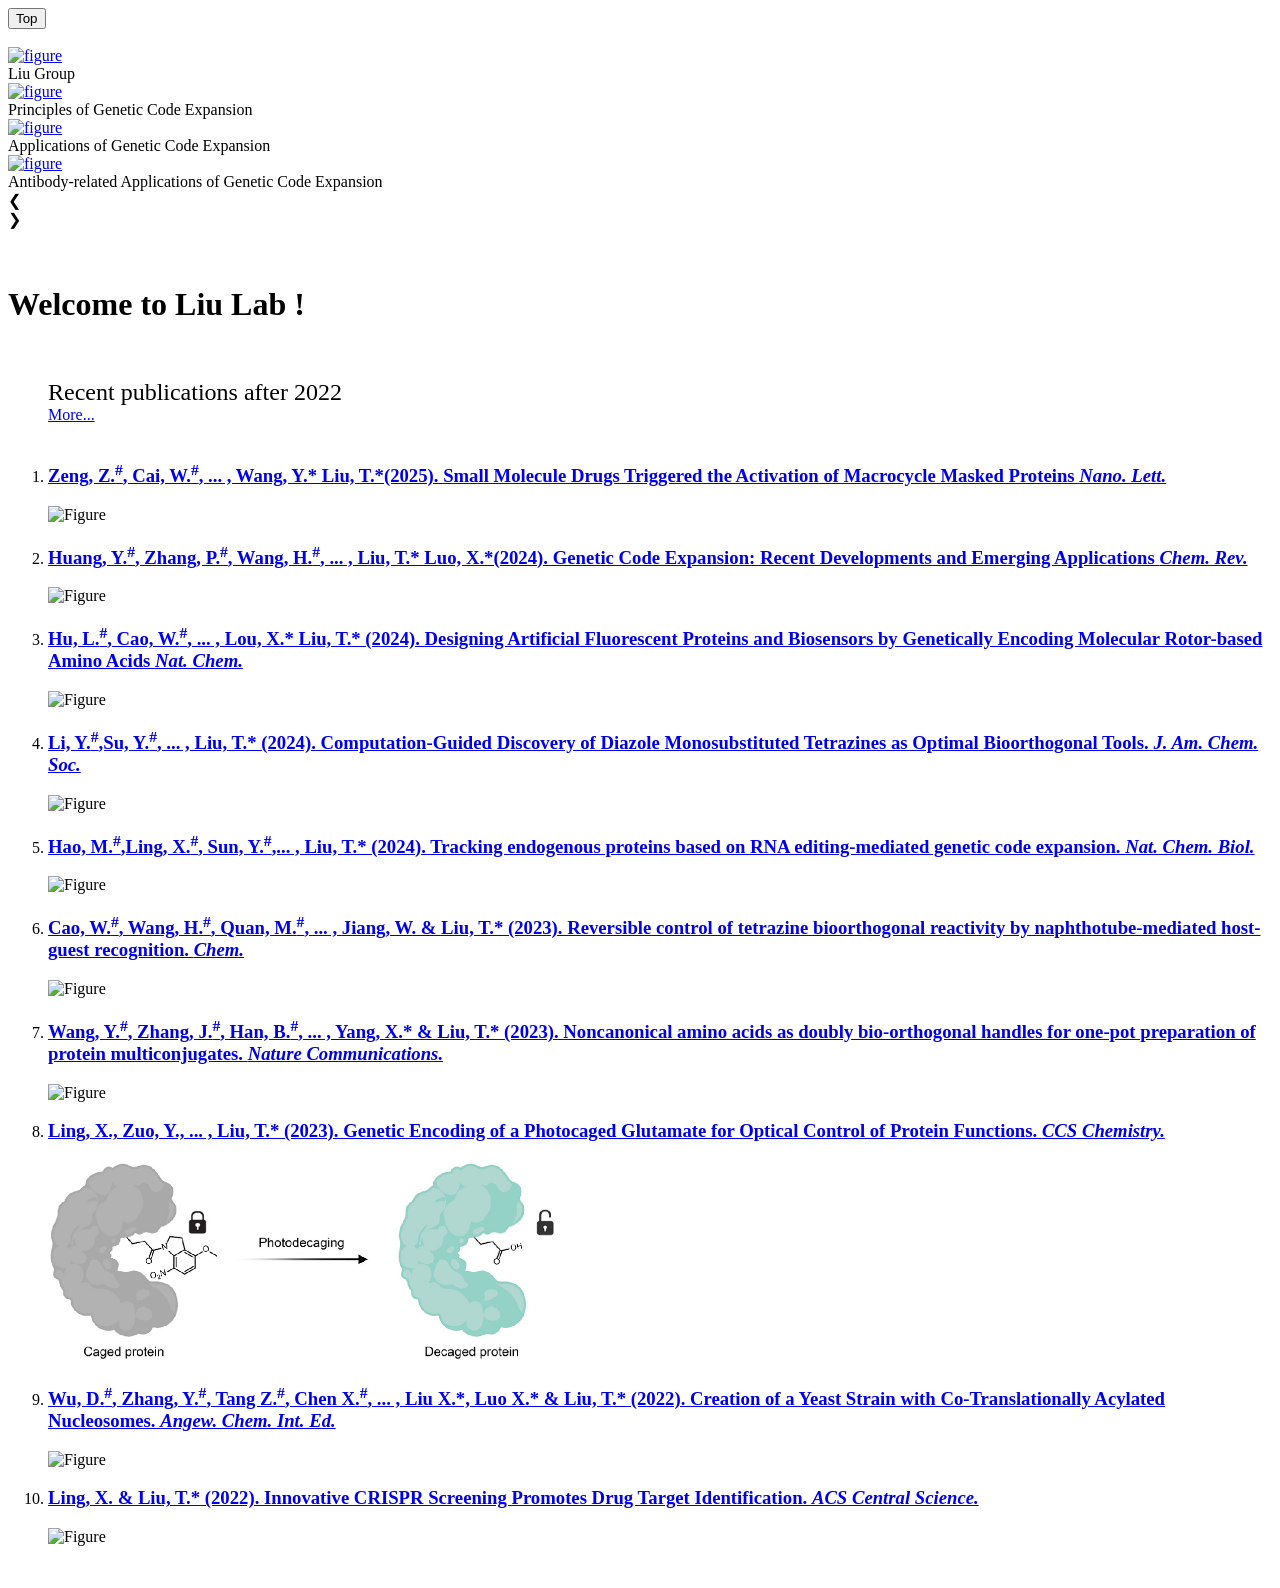
==== LiuLab.html @ c5af43ea "Update website: add graduation photos pages and new image resources" ====
<!DOCTYPE html>
<html lang="en">
<head>
    <title>LiuLab</title>
    <meta charset="UTF-8">
    <meta name="description" content="北京大学, 刘涛课题组, LiuLab, PKU, Tao Liu">
    <meta name="keywords" content="LiuLab, 刘涛, Tao liu, PKU, 北京大学, Peking University">
    <meta name="copyright" content="LiuLab">
    <base href="">
    <link rel="stylesheet" type="text/css" href="css/Homepage.css">
</head>
<body>
<!-- Back to top -->
<button onclick="topFunction()" id="myBtn" title="Go to top">Top</button>
<!-- Back to top End -->
<!-- Header -->
<div id="header-container"></div>
<!-- Header End -->
<div class="container">
    <br/>
    <!-- Slider-->
    <div class="SliderShow-container">
        <div class="mySlides">
            <a href="Members.html"><img alt="figure" style="width: 100%; max-width: 1200px" src="images/2024_summer_cover.jpg"/></a>
            <div class="slider-caption">
                Liu Group
            </div>
        </div>
        <div class="mySlides">
            <a href="Research.html"><img alt="figure" style="width: 100%; max-width: 1200px" src="images/Principles%20of%20Genetic%20Code%20Expansion.jpg"/></a>
            <div class="slider-caption">
                Principles of Genetic Code Expansion
            </div>
        </div>
        <div class="mySlides">
            <a href="Research.html"><img alt="figure" style="width: 100%; max-width: 1200px" src="images/Applications%20of%20Genetic%20Code%20Expansion.jpg"/></a>
            <div class="slider-caption">
                Applications of Genetic Code Expansion
            </div>
        </div>
        <div class="mySlides">
            <a href="Research.html"><img alt="figure" style="width: 100%; max-width: 1200px" src="images/Antibody-related%20Applications%20of%20Genetic%20Code%20Expansion.jpg"/></a>
            <div class="slider-caption">
                Antibody-related Applications of Genetic Code Expansion
            </div>
        </div>
        <div class="slider-control">
            <div id="slider-left-control" onclick="plusDivs(-1)">&#10094;</div>
            <div id="slider-right-control" onclick="plusDivs(1)">&#10095;</div>
            <span class="slider-indicator demo" onclick="currentDiv(1)"></span>
            <span class="slider-indicator demo" onclick="currentDiv(2)"></span>
            <span class="slider-indicator demo" onclick="currentDiv(3)"></span>
            <span class="slider-indicator demo" onclick="currentDiv(4)"></span>
        </div>
    </div>
    <!-- Slider End-->
    <br/>
    <!-- Home Content -->
    <div class="home-content-container">
        <!-- Welcome -->
        <div class="content">
            <br/>
            <h1>Welcome to Liu Lab !</h1>
            <br/>
        </div>
        <!-- Welcome End -->
        <!-- Recent Publications -->
		<ol>

		<div class="recent-publications">
            <div class="recent-publications-title">
                <font size="5">Recent publications after 2022</font>
                <div class="more"><a href="Publications.html" target="_blank">More...</a></div>
            </div>
            <br/>
        <div class="recent-publication">
            <li><h3>
                <a href="https://pubs.acs.org/doi/10.1021/acs.nanolett.4c06362"
                target="_blank"> Zeng, Z.<sup>#</sup>, Cai, W.<sup>#</sup>, ... , Wang, Y.* Liu, T.*(2025). Small Molecule Drugs Triggered the Activation of Macrocycle Masked Proteins
                <i>Nano. Lett.</i></a>
            </h3></li>
            <div class="recent-publication-picture">
                <img src="images/2025_nanoletters.jpeg" height="200px"
                        alt="Figure">
            </div>
        </div>
        <div class="recent-publication">
            <li><h3>
                <a href="https://pubs.acs.org/doi/10.1021/acs.chemrev.4c00216"
                target="_blank"> Huang, Y.<sup>#</sup>, Zhang, P.<sup>#</sup>, Wang, H.<sup>#</sup>, ... , Liu, T.* Luo, X.*(2024). Genetic Code Expansion: Recent Developments and Emerging Applications
                <i>Chem. Rev.</i></a>
            </h3></li>
            <div class="recent-publication-picture">
                <img src="images/2024_chemicalreview.jpeg" height="200px"
                        alt="Figure">
            </div>
        </div>
        <div class="recent-publication">
            <li><h3>
                <a href="https://www.nature.com/articles/s41557-024-01675-x"
                target="_blank"> Hu, L.<sup>#</sup>, Cao, W.<sup>#</sup>, ... , Lou, X.* Liu, T.* (2024). Designing Artificial Fluorescent Proteins and Biosensors by Genetically Encoding Molecular Rotor-based 
                Amino Acids
                <i>Nat. Chem.</i></a>
            </h3></li>
            <div class="recent-publication-picture">
                <img src="images/2024_natchem.jpeg" height="200px"
                        alt="Figure">
            </div>
        </div>
        <div class="recent-publication">
                <li><h3><a href="https://pubs.acs.org/doi/full/10.1021/jacs.4c07958"
                     target="_blank"> Li, Y.<sup>#</sup>,Su, Y.<sup>#</sup>, ... , Liu, T.* (2024). Computation-Guided Discovery of Diazole Monosubstituted Tetrazines as Optimal Bioorthogonal Tools. <i>J. Am. Chem. Soc.</i></a>
                </h3></li>
                  <div class="recent-publication-picture">
                      <img src="images/2024_jacs.jpeg" height="200px"
                           alt="Figure">
                  </div>
              </div>
        <div class="recent-publication">
                <li><h3><a href="https://www.nature.com/articles/s41589-023-01533-w"
                     target="_blank"> Hao, M.<sup>#</sup>,Ling, X.<sup>#</sup>, Sun, Y.<sup>#</sup>,... , Liu, T.* (2024). Tracking endogenous proteins based on RNA editing-mediated genetic code expansion. <i>Nat. Chem. Biol.</i></a>
                </h3></li>
                  <div class="recent-publication-picture">
                      <img src="images/2024_ncb.jpeg" height="200px"
                           alt="Figure">
                  </div>
              </div>
        <div class="recent-publication">
              <li><h3><a href="https://doi.org/10.1016/j.chempr.2023.05.034"
                   target="_blank"> Cao, W.<sup>#</sup>, Wang, H.<sup>#</sup>, Quan, M.<sup>#</sup>, ... , Jiang, W. & Liu, T.* (2023). Reversible control of tetrazine bioorthogonal reactivity by naphthotube-mediated host-guest recognition. <i>Chem.</i></a>
              </h3></li>
                <div class="recent-publication-picture">
                    <img src="images/2023 Chem.jpg" height="200px"
                         alt="Figure">
                </div>
            </div>
        <div class="recent-publication">
              <li><h3><a href="https://www.nature.com/articles/s41467-023-36658-y"
                   target="_blank"> Wang, Y.<sup>#</sup>, Zhang, J.<sup>#</sup>, Han, B.<sup>#</sup>, ... , Yang, X.* & Liu, T.* (2023). Noncanonical amino acids as doubly bio-orthogonal handles for one-pot preparation of protein multiconjugates. <i>Nature Communications.</i></a>
              </h3></li>
                <div class="recent-publication-picture">
                    <img src="images/2023 N Com.png" height="200px"
                         alt="Figure">
                </div>
            </div>
        <div class="recent-publication">
                <li><h3>
                    <a href="https://www.chinesechemsoc.org/doi/10.31635/ccschem.023.202202471"
                   target="_blank"> Ling, X., Zuo, Y., ... , Liu, T.* (2023). Genetic Encoding of a Photocaged Glutamate for Optical Control of Protein Functions. <i>CCS Chemistry.</i></a>
                </h3></li>
                <div class="recent-publication-picture">
                    <img src="new pics/CCS Chem 2021.jpg" height="200px"
                         alt="Figure">
                </div>
            </div>
        <div class="recent-publication">
              <li><h3><a href="https://onlinelibrary.wiley.com/doi/10.1002/anie.202205570"
                   target="_blank"> Wu, D.<sup>#</sup>, Zhang, Y.<sup>#</sup>, Tang Z.<sup>#</sup>, Chen X.<sup>#</sup>, ... , Liu X.*, Luo X.* & Liu, T.* (2022). Creation of a Yeast Strain with Co-Translationally Acylated Nucleosomes. <i>Angew. Chem. Int. Ed.</i></a>
              </h3></li>
                <div class="recent-publication-picture">
                    <img src="images/WD 2022.jpg" height="200px"
                         alt="Figure">
                </div>
            </div>
        <div class="recent-publication">
              <li><h3><a href="https://pubs.acs.org/doi/full/10.1021/acscentsci.2c01142"
                   target="_blank"> Ling, X. & Liu, T.* (2022). Innovative CRISPR Screening Promotes Drug Target Identification. <i>ACS Central Science.</i></a>
              </h3></li>
                <div class="recent-publication-picture">
                    <img src="images/2022 ACS CS.png" height="200px"
                         alt="Figure">
                </div>
            </div>						          
                </div>
            </div>
        </div>
		</ol>
        <!-- Recent Publications End -->
    </div>
    <!-- Home Content End -->
</div>
<br/>
<!-- Footer -->
<div id="footer-container"></div>
<!-- Footer End -->
<script src="js/components.js"></script>
<script src="js/common.js"></script>
<script src="js/SliderShow.js"></script>
</body>
</html>
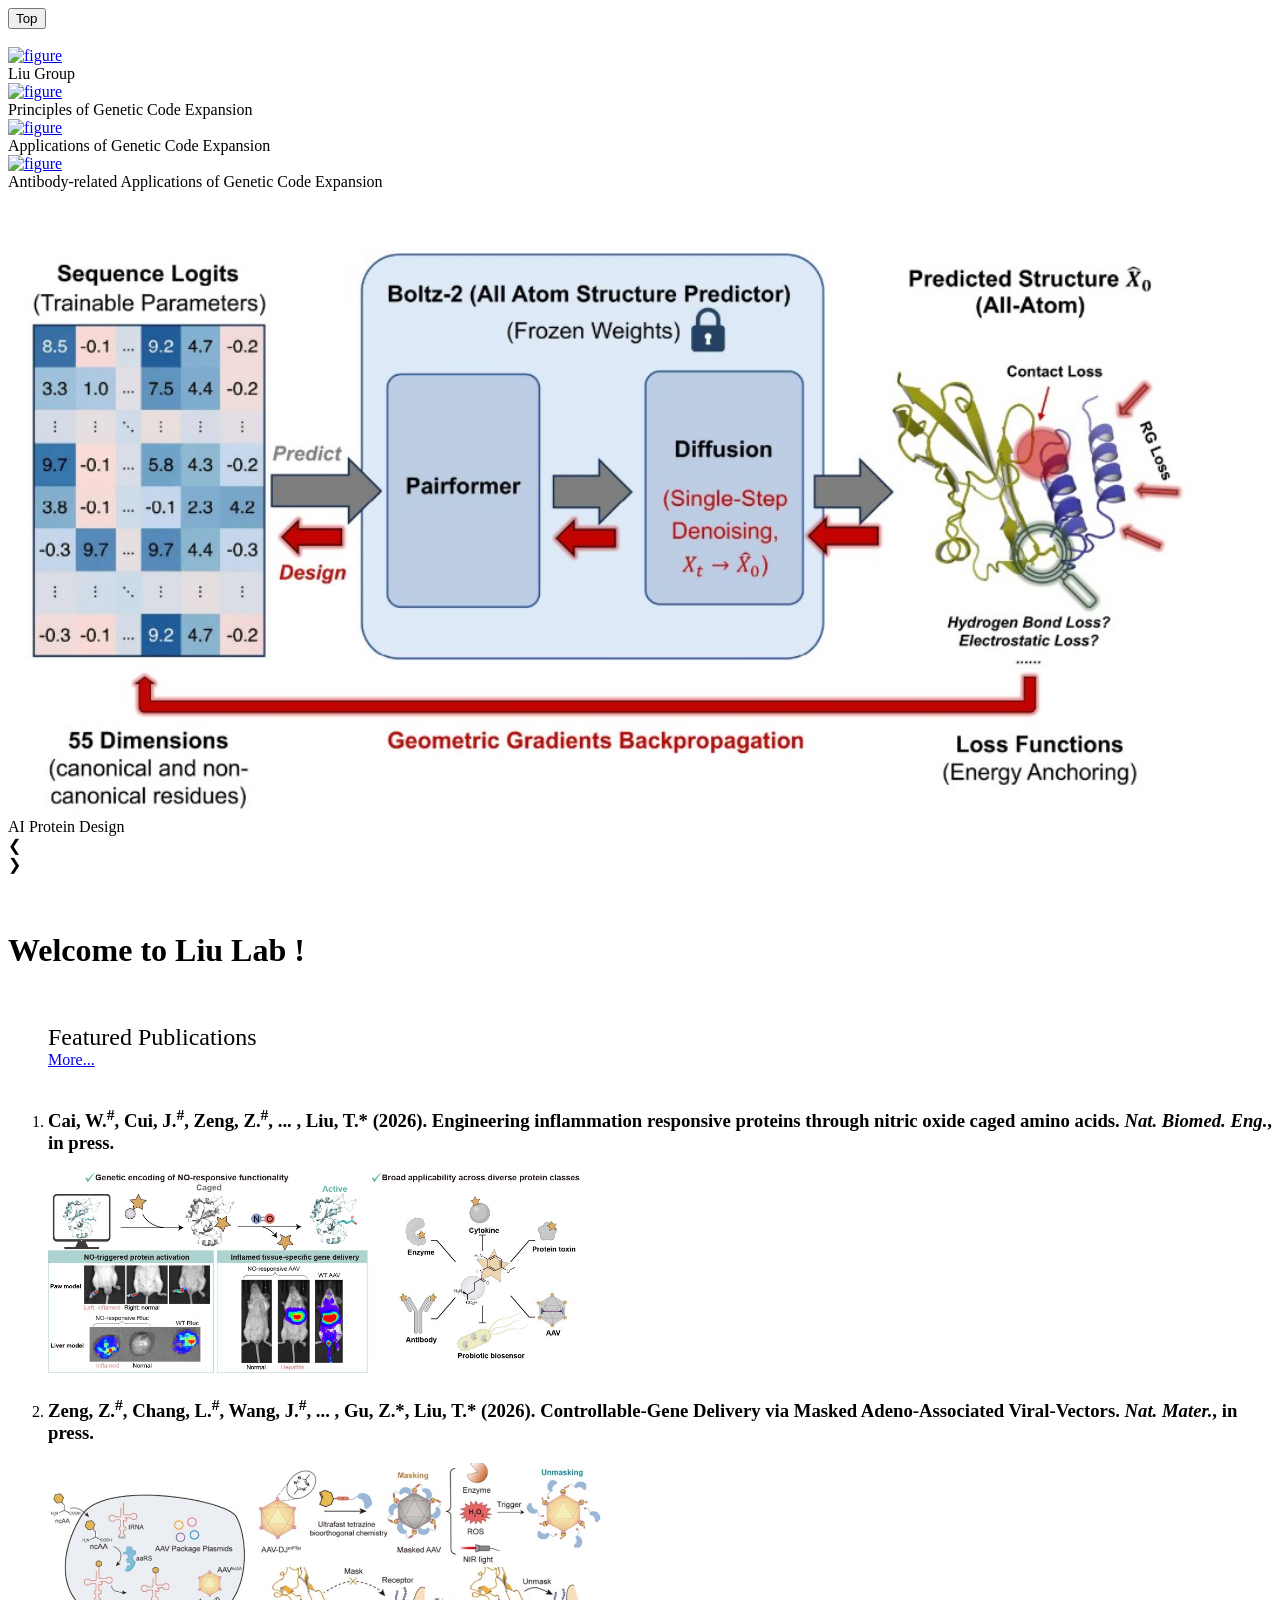
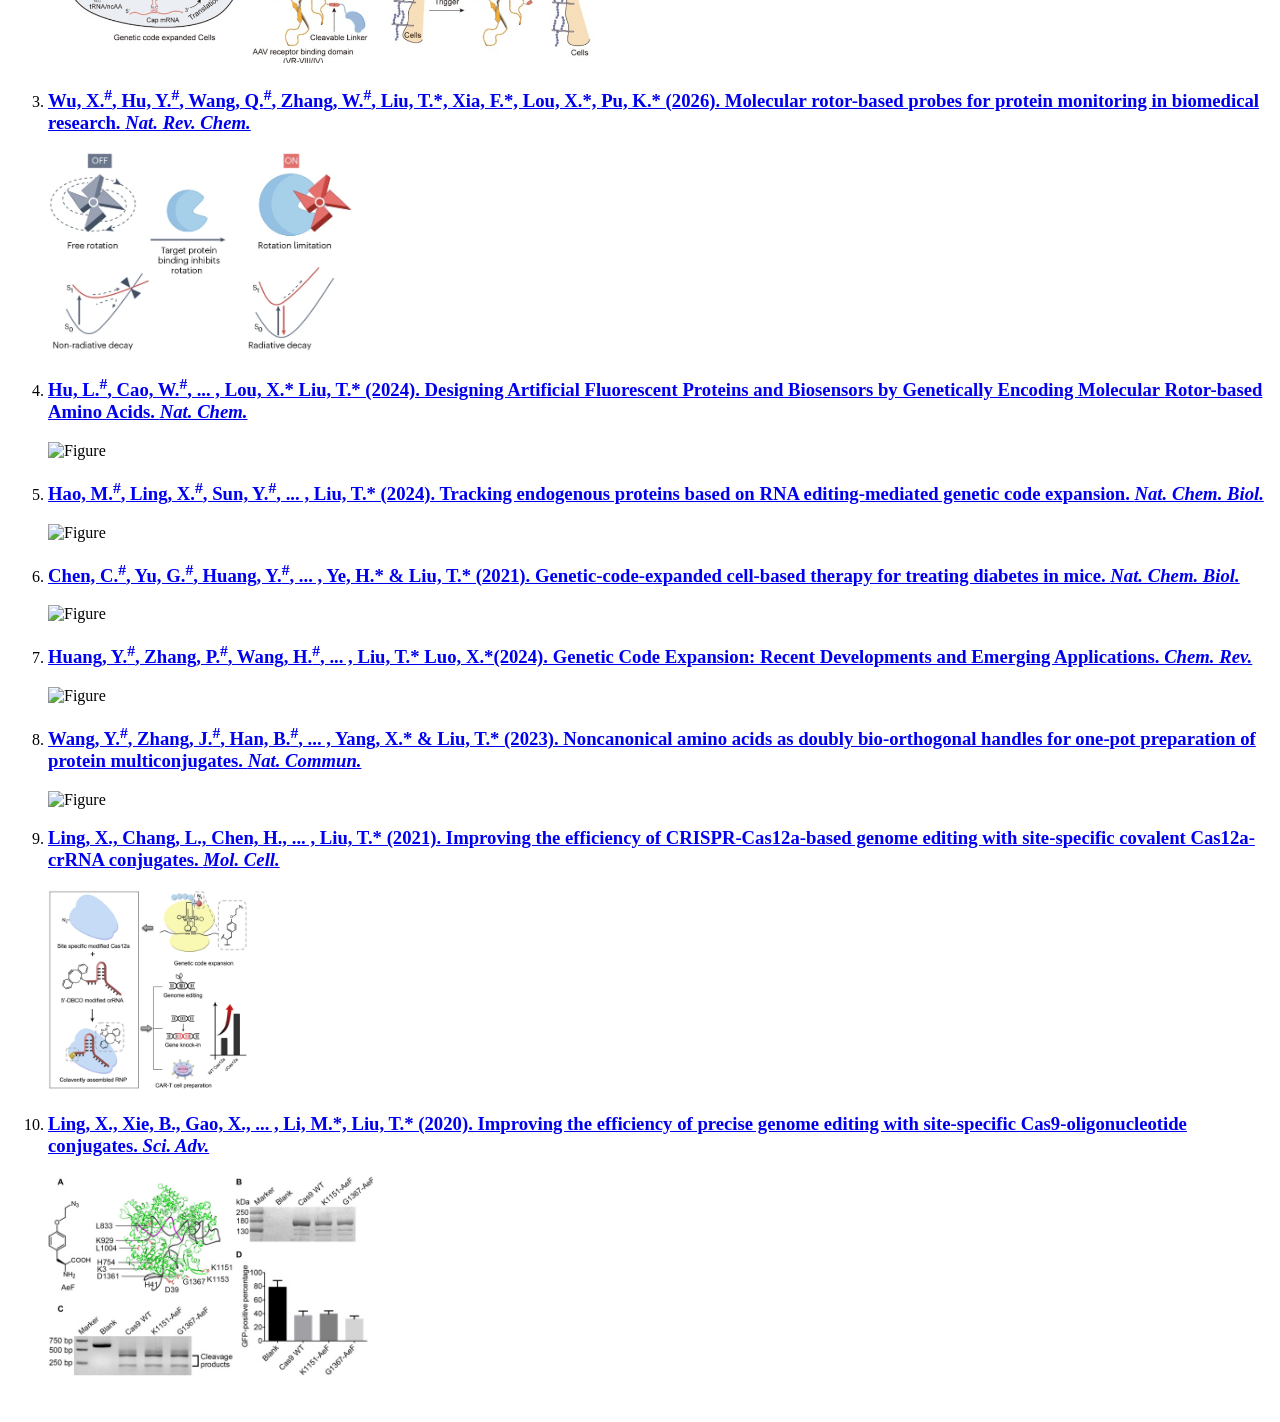
==== commit 24eebbfe: "Update lab website with 2026 publications and AI protein design. Add featured papers, homepage slide" ====
--- a/LiuLab.html
+++ b/LiuLab.html
@@ -44,6 +44,12 @@
                 Antibody-related Applications of Genetic Code Expansion
             </div>
         </div>
+        <div class="mySlides">
+            <a href="Research.html"><img alt="figure" style="width: 100%; max-width: 1200px" src="images/2025_biorxiv_gsd.png"/></a>
+            <div class="slider-caption">
+                AI Protein Design
+            </div>
+        </div>
         <div class="slider-control">
             <div id="slider-left-control" onclick="plusDivs(-1)">&#10094;</div>
             <div id="slider-right-control" onclick="plusDivs(1)">&#10095;</div>
@@ -51,6 +57,7 @@
             <span class="slider-indicator demo" onclick="currentDiv(2)"></span>
             <span class="slider-indicator demo" onclick="currentDiv(3)"></span>
             <span class="slider-indicator demo" onclick="currentDiv(4)"></span>
+            <span class="slider-indicator demo" onclick="currentDiv(5)"></span>
         </div>
     </div>
     <!-- Slider End-->
@@ -64,31 +71,77 @@
             <br/>
         </div>
         <!-- Welcome End -->
-        <!-- Recent Publications -->
+        <!-- Featured Publications -->
 		<ol>
 
 		<div class="recent-publications">
             <div class="recent-publications-title">
-                <font size="5">Recent publications after 2022</font>
+                <font size="5">Featured Publications</font>
                 <div class="more"><a href="Publications.html" target="_blank">More...</a></div>
             </div>
             <br/>
         <div class="recent-publication">
             <li><h3>
-                <a href="https://pubs.acs.org/doi/10.1021/acs.nanolett.4c06362"
-                target="_blank"> Zeng, Z.<sup>#</sup>, Cai, W.<sup>#</sup>, ... , Wang, Y.* Liu, T.*(2025). Small Molecule Drugs Triggered the Activation of Macrocycle Masked Proteins
-                <i>Nano. Lett.</i></a>
+                Cai, W.<sup>#</sup>, Cui, J.<sup>#</sup>, Zeng, Z.<sup>#</sup>, ... , Liu, T.* (2026). Engineering inflammation responsive proteins through nitric oxide caged amino acids. <i>Nat. Biomed. Eng.</i>, in press.
             </h3></li>
             <div class="recent-publication-picture">
-                <img src="images/2025_nanoletters.jpeg" height="200px"
+                <img src="images/2026_natbiomedeng.png" height="200px"
+                        alt="Figure">
+            </div>
+        </div>
+        <div class="recent-publication">
+            <li><h3>
+                Zeng, Z.<sup>#</sup>, Chang, L.<sup>#</sup>, Wang, J.<sup>#</sup>, ... , Gu, Z.*, Liu, T.* (2026). Controllable-Gene Delivery via Masked Adeno-Associated Viral-Vectors. <i>Nat. Mater.</i>, in press.
+            </h3></li>
+            <div class="recent-publication-picture">
+                <img src="images/2026_natmater.png" height="200px"
+                        alt="Figure">
+            </div>
+        </div>
+        <div class="recent-publication">
+            <li><h3>
+                <a href="https://www.nature.com/articles/s41570-026-00822-x"
+                target="_blank"> Wu, X.<sup>#</sup>, Hu, Y.<sup>#</sup>, Wang, Q.<sup>#</sup>, Zhang, W.<sup>#</sup>, Liu, T.*, Xia, F.*, Lou, X.*, Pu, K.* (2026). Molecular rotor-based probes for protein monitoring in biomedical research. <i>Nat. Rev. Chem.</i></a>
+            </h3></li>
+            <div class="recent-publication-picture">
+                <img src="images/2026_natrevchem.png" height="200px"
+                        alt="Figure">
+            </div>
+        </div>
+        <div class="recent-publication">
+            <li><h3>
+                <a href="https://www.nature.com/articles/s41557-024-01675-x"
+                target="_blank"> Hu, L.<sup>#</sup>, Cao, W.<sup>#</sup>, ... , Lou, X.* Liu, T.* (2024). Designing Artificial Fluorescent Proteins and Biosensors by Genetically Encoding Molecular Rotor-based Amino Acids. <i>Nat. Chem.</i></a>
+            </h3></li>
+            <div class="recent-publication-picture">
+                <img src="images/2024_natchem.jpeg" height="200px"
+                        alt="Figure">
+            </div>
+        </div>
+        <div class="recent-publication">
+            <li><h3>
+                <a href="https://www.nature.com/articles/s41589-023-01533-w"
+                target="_blank"> Hao, M.<sup>#</sup>, Ling, X.<sup>#</sup>, Sun, Y.<sup>#</sup>, ... , Liu, T.* (2024). Tracking endogenous proteins based on RNA editing-mediated genetic code expansion. <i>Nat. Chem. Biol.</i></a>
+            </h3></li>
+            <div class="recent-publication-picture">
+                <img src="images/2024_ncb.jpeg" height="200px"
+                        alt="Figure">
+            </div>
+        </div>
+        <div class="recent-publication">
+            <li><h3>
+                <a href="https://www.nature.com/articles/s41589-021-00899-z"
+                target="_blank"> Chen, C.<sup>#</sup>, Yu, G.<sup>#</sup>, Huang, Y.<sup>#</sup>, ... , Ye, H.* & Liu, T.* (2021). Genetic-code-expanded cell-based therapy for treating diabetes in mice. <i>Nat. Chem. Biol.</i></a>
+            </h3></li>
+            <div class="recent-publication-picture">
+                <img src="images/2021 NCB.png" height="200px"
                         alt="Figure">
             </div>
         </div>
         <div class="recent-publication">
             <li><h3>
                 <a href="https://pubs.acs.org/doi/10.1021/acs.chemrev.4c00216"
-                target="_blank"> Huang, Y.<sup>#</sup>, Zhang, P.<sup>#</sup>, Wang, H.<sup>#</sup>, ... , Liu, T.* Luo, X.*(2024). Genetic Code Expansion: Recent Developments and Emerging Applications
-                <i>Chem. Rev.</i></a>
+                target="_blank"> Huang, Y.<sup>#</sup>, Zhang, P.<sup>#</sup>, Wang, H.<sup>#</sup>, ... , Liu, T.* Luo, X.*(2024). Genetic Code Expansion: Recent Developments and Emerging Applications. <i>Chem. Rev.</i></a>
             </h3></li>
             <div class="recent-publication-picture">
                 <img src="images/2024_chemicalreview.jpeg" height="200px"
@@ -97,85 +150,37 @@
         </div>
         <div class="recent-publication">
             <li><h3>
-                <a href="https://www.nature.com/articles/s41557-024-01675-x"
-                target="_blank"> Hu, L.<sup>#</sup>, Cao, W.<sup>#</sup>, ... , Lou, X.* Liu, T.* (2024). Designing Artificial Fluorescent Proteins and Biosensors by Genetically Encoding Molecular Rotor-based 
-                Amino Acids
-                <i>Nat. Chem.</i></a>
+                <a href="https://www.nature.com/articles/s41467-023-36658-y"
+                target="_blank"> Wang, Y.<sup>#</sup>, Zhang, J.<sup>#</sup>, Han, B.<sup>#</sup>, ... , Yang, X.* & Liu, T.* (2023). Noncanonical amino acids as doubly bio-orthogonal handles for one-pot preparation of protein multiconjugates. <i>Nat. Commun.</i></a>
             </h3></li>
             <div class="recent-publication-picture">
-                <img src="images/2024_natchem.jpeg" height="200px"
+                <img src="images/2023 N Com.png" height="200px"
                         alt="Figure">
             </div>
         </div>
         <div class="recent-publication">
-                <li><h3><a href="https://pubs.acs.org/doi/full/10.1021/jacs.4c07958"
-                     target="_blank"> Li, Y.<sup>#</sup>,Su, Y.<sup>#</sup>, ... , Liu, T.* (2024). Computation-Guided Discovery of Diazole Monosubstituted Tetrazines as Optimal Bioorthogonal Tools. <i>J. Am. Chem. Soc.</i></a>
-                </h3></li>
-                  <div class="recent-publication-picture">
-                      <img src="images/2024_jacs.jpeg" height="200px"
-                           alt="Figure">
-                  </div>
-              </div>
-        <div class="recent-publication">
-                <li><h3><a href="https://www.nature.com/articles/s41589-023-01533-w"
-                     target="_blank"> Hao, M.<sup>#</sup>,Ling, X.<sup>#</sup>, Sun, Y.<sup>#</sup>,... , Liu, T.* (2024). Tracking endogenous proteins based on RNA editing-mediated genetic code expansion. <i>Nat. Chem. Biol.</i></a>
-                </h3></li>
-                  <div class="recent-publication-picture">
-                      <img src="images/2024_ncb.jpeg" height="200px"
-                           alt="Figure">
-                  </div>
-              </div>
-        <div class="recent-publication">
-              <li><h3><a href="https://doi.org/10.1016/j.chempr.2023.05.034"
-                   target="_blank"> Cao, W.<sup>#</sup>, Wang, H.<sup>#</sup>, Quan, M.<sup>#</sup>, ... , Jiang, W. & Liu, T.* (2023). Reversible control of tetrazine bioorthogonal reactivity by naphthotube-mediated host-guest recognition. <i>Chem.</i></a>
-              </h3></li>
-                <div class="recent-publication-picture">
-                    <img src="images/2023 Chem.jpg" height="200px"
-                         alt="Figure">
-                </div>
-            </div>
-        <div class="recent-publication">
-              <li><h3><a href="https://www.nature.com/articles/s41467-023-36658-y"
-                   target="_blank"> Wang, Y.<sup>#</sup>, Zhang, J.<sup>#</sup>, Han, B.<sup>#</sup>, ... , Yang, X.* & Liu, T.* (2023). Noncanonical amino acids as doubly bio-orthogonal handles for one-pot preparation of protein multiconjugates. <i>Nature Communications.</i></a>
-              </h3></li>
-                <div class="recent-publication-picture">
-                    <img src="images/2023 N Com.png" height="200px"
-                         alt="Figure">
-                </div>
-            </div>
-        <div class="recent-publication">
-                <li><h3>
-                    <a href="https://www.chinesechemsoc.org/doi/10.31635/ccschem.023.202202471"
-                   target="_blank"> Ling, X., Zuo, Y., ... , Liu, T.* (2023). Genetic Encoding of a Photocaged Glutamate for Optical Control of Protein Functions. <i>CCS Chemistry.</i></a>
-                </h3></li>
-                <div class="recent-publication-picture">
-                    <img src="new pics/CCS Chem 2021.jpg" height="200px"
-                         alt="Figure">
-                </div>
-            </div>
-        <div class="recent-publication">
-              <li><h3><a href="https://onlinelibrary.wiley.com/doi/10.1002/anie.202205570"
-                   target="_blank"> Wu, D.<sup>#</sup>, Zhang, Y.<sup>#</sup>, Tang Z.<sup>#</sup>, Chen X.<sup>#</sup>, ... , Liu X.*, Luo X.* & Liu, T.* (2022). Creation of a Yeast Strain with Co-Translationally Acylated Nucleosomes. <i>Angew. Chem. Int. Ed.</i></a>
-              </h3></li>
-                <div class="recent-publication-picture">
-                    <img src="images/WD 2022.jpg" height="200px"
-                         alt="Figure">
-                </div>
-            </div>
-        <div class="recent-publication">
-              <li><h3><a href="https://pubs.acs.org/doi/full/10.1021/acscentsci.2c01142"
-                   target="_blank"> Ling, X. & Liu, T.* (2022). Innovative CRISPR Screening Promotes Drug Target Identification. <i>ACS Central Science.</i></a>
-              </h3></li>
-                <div class="recent-publication-picture">
-                    <img src="images/2022 ACS CS.png" height="200px"
-                         alt="Figure">
-                </div>
-            </div>						          
-                </div>
+            <li><h3>
+                <a href="https://doi.org/10.1016/j.molcel.2021.09.021"
+                target="_blank"> Ling, X., Chang, L., Chen, H., ... , Liu, T.* (2021). Improving the efficiency of CRISPR-Cas12a-based genome editing with site-specific covalent Cas12a-crRNA conjugates. <i>Mol. Cell.</i></a>
+            </h3></li>
+            <div class="recent-publication-picture">
+                <img src="images/2021_molcell.jpg" height="200px"
+                        alt="Figure">
             </div>
         </div>
+        <div class="recent-publication">
+            <li><h3>
+                <a href="https://doi.org/10.1126/sciadv.aaz0051"
+                target="_blank"> Ling, X., Xie, B., Gao, X., ... , Li, M.*, Liu, T.* (2020). Improving the efficiency of precise genome editing with site-specific Cas9-oligonucleotide conjugates. <i>Sci. Adv.</i></a>
+            </h3></li>
+            <div class="recent-publication-picture">
+                <img src="images/2020_sciadv.jpg" height="200px"
+                        alt="Figure">
+            </div>
+        </div>
+                </div>
 		</ol>
-        <!-- Recent Publications End -->
+        <!-- Featured Publications End -->
     </div>
     <!-- Home Content End -->
 </div>
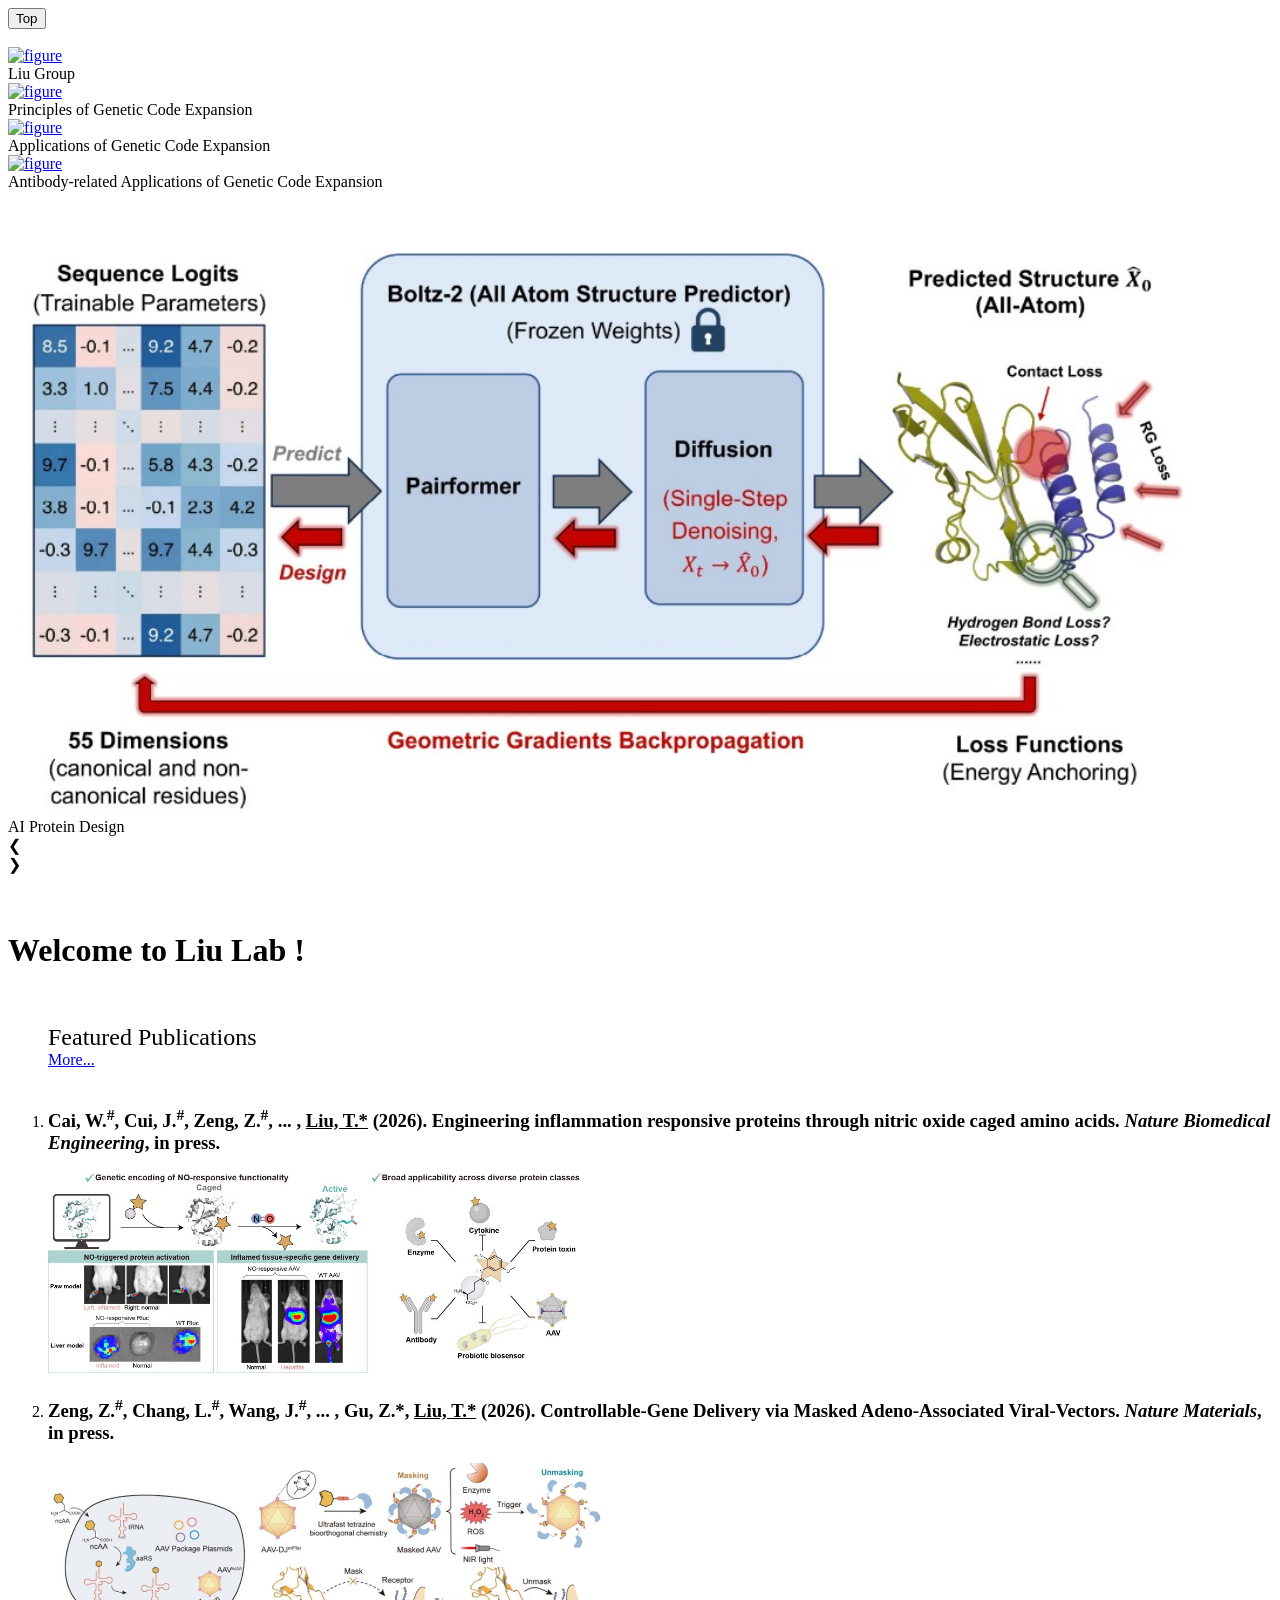
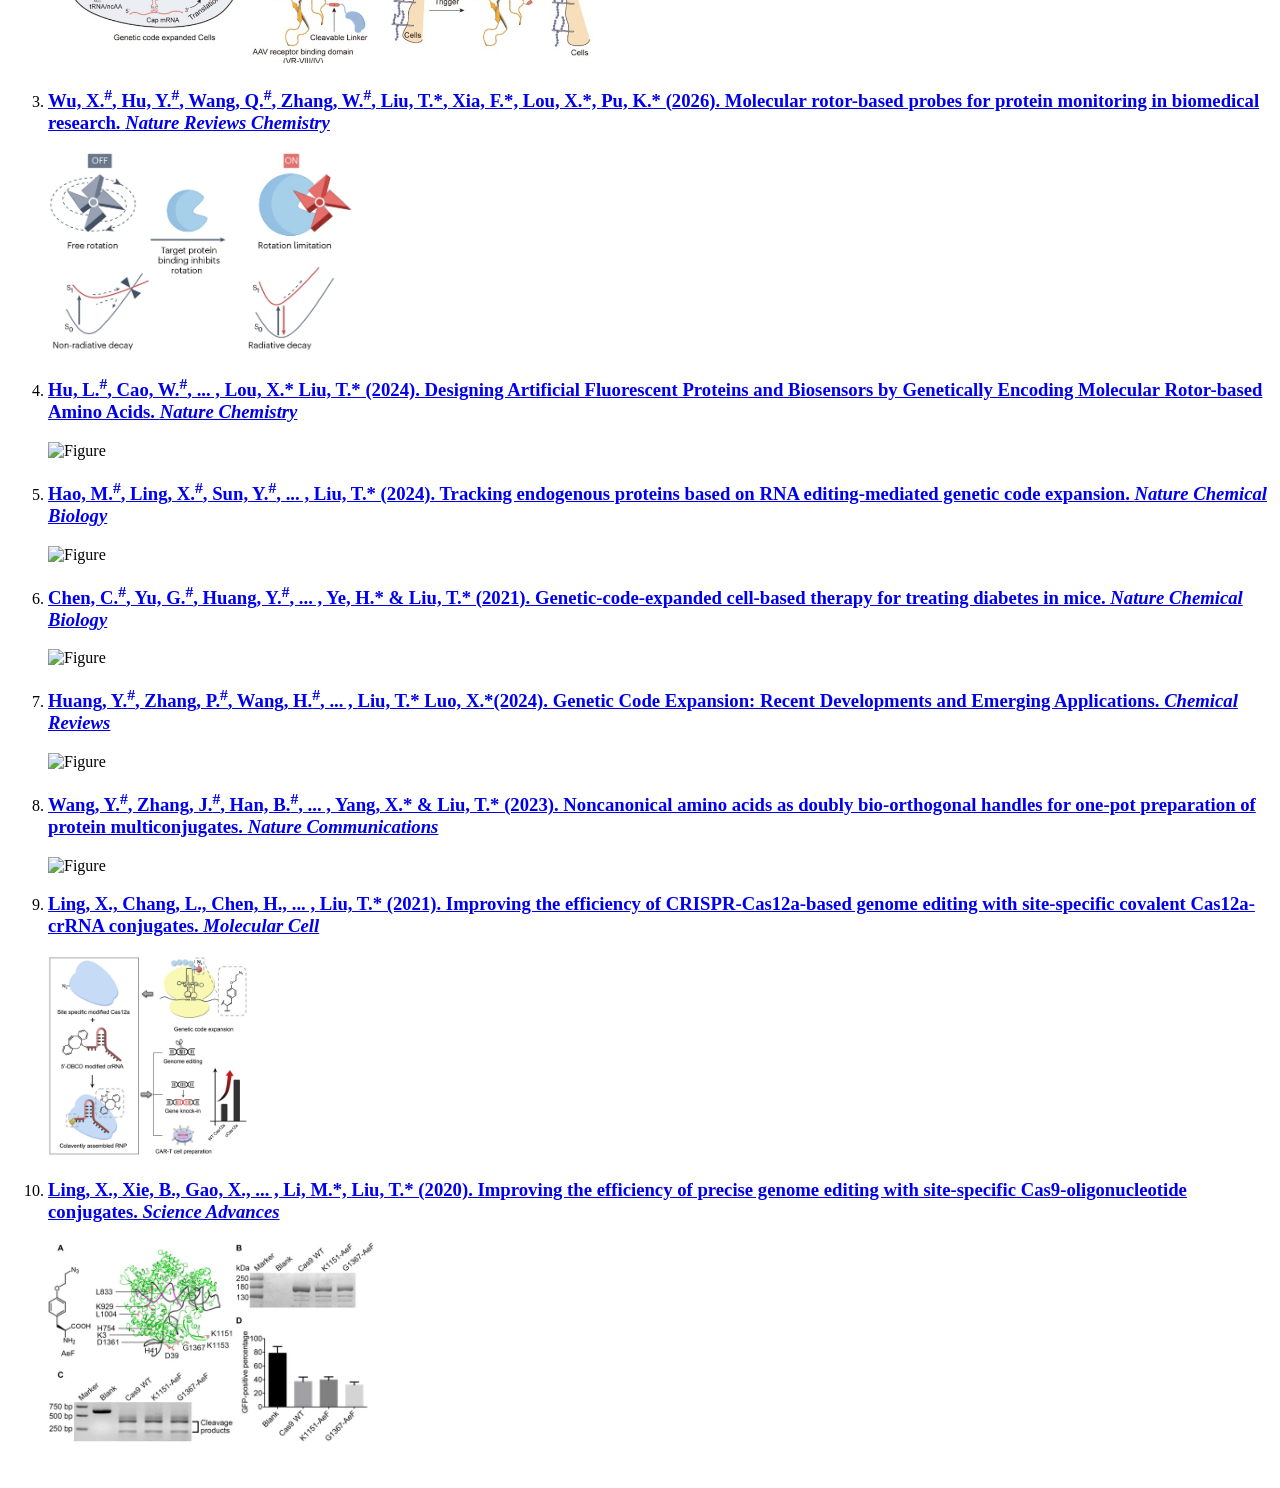
==== commit 067e61db: "Use full journal names and highlight Liu T. in featured publications." ====
--- a/LiuLab.html
+++ b/LiuLab.html
@@ -82,7 +82,7 @@
             <br/>
         <div class="recent-publication">
             <li><h3>
-                Cai, W.<sup>#</sup>, Cui, J.<sup>#</sup>, Zeng, Z.<sup>#</sup>, ... , Liu, T.* (2026). Engineering inflammation responsive proteins through nitric oxide caged amino acids. <i>Nat. Biomed. Eng.</i>, in press.
+                Cai, W.<sup>#</sup>, Cui, J.<sup>#</sup>, Zeng, Z.<sup>#</sup>, ... , <b><u>Liu, T.*</u></b> (2026). Engineering inflammation responsive proteins through nitric oxide caged amino acids. <i>Nature Biomedical Engineering</i>, in press.
             </h3></li>
             <div class="recent-publication-picture">
                 <img src="images/2026_natbiomedeng.png" height="200px"
@@ -91,7 +91,7 @@
         </div>
         <div class="recent-publication">
             <li><h3>
-                Zeng, Z.<sup>#</sup>, Chang, L.<sup>#</sup>, Wang, J.<sup>#</sup>, ... , Gu, Z.*, Liu, T.* (2026). Controllable-Gene Delivery via Masked Adeno-Associated Viral-Vectors. <i>Nat. Mater.</i>, in press.
+                Zeng, Z.<sup>#</sup>, Chang, L.<sup>#</sup>, Wang, J.<sup>#</sup>, ... , Gu, Z.*, <b><u>Liu, T.*</u></b> (2026). Controllable-Gene Delivery via Masked Adeno-Associated Viral-Vectors. <i>Nature Materials</i>, in press.
             </h3></li>
             <div class="recent-publication-picture">
                 <img src="images/2026_natmater.png" height="200px"
@@ -101,7 +101,7 @@
         <div class="recent-publication">
             <li><h3>
                 <a href="https://www.nature.com/articles/s41570-026-00822-x"
-                target="_blank"> Wu, X.<sup>#</sup>, Hu, Y.<sup>#</sup>, Wang, Q.<sup>#</sup>, Zhang, W.<sup>#</sup>, Liu, T.*, Xia, F.*, Lou, X.*, Pu, K.* (2026). Molecular rotor-based probes for protein monitoring in biomedical research. <i>Nat. Rev. Chem.</i></a>
+                target="_blank"> Wu, X.<sup>#</sup>, Hu, Y.<sup>#</sup>, Wang, Q.<sup>#</sup>, Zhang, W.<sup>#</sup>, <b><u>Liu, T.*</u></b>, Xia, F.*, Lou, X.*, Pu, K.* (2026). Molecular rotor-based probes for protein monitoring in biomedical research. <i>Nature Reviews Chemistry</i></a>
             </h3></li>
             <div class="recent-publication-picture">
                 <img src="images/2026_natrevchem.png" height="200px"
@@ -111,7 +111,7 @@
         <div class="recent-publication">
             <li><h3>
                 <a href="https://www.nature.com/articles/s41557-024-01675-x"
-                target="_blank"> Hu, L.<sup>#</sup>, Cao, W.<sup>#</sup>, ... , Lou, X.* Liu, T.* (2024). Designing Artificial Fluorescent Proteins and Biosensors by Genetically Encoding Molecular Rotor-based Amino Acids. <i>Nat. Chem.</i></a>
+                target="_blank"> Hu, L.<sup>#</sup>, Cao, W.<sup>#</sup>, ... , Lou, X.* <b><u>Liu, T.*</u></b> (2024). Designing Artificial Fluorescent Proteins and Biosensors by Genetically Encoding Molecular Rotor-based Amino Acids. <i>Nature Chemistry</i></a>
             </h3></li>
             <div class="recent-publication-picture">
                 <img src="images/2024_natchem.jpeg" height="200px"
@@ -121,7 +121,7 @@
         <div class="recent-publication">
             <li><h3>
                 <a href="https://www.nature.com/articles/s41589-023-01533-w"
-                target="_blank"> Hao, M.<sup>#</sup>, Ling, X.<sup>#</sup>, Sun, Y.<sup>#</sup>, ... , Liu, T.* (2024). Tracking endogenous proteins based on RNA editing-mediated genetic code expansion. <i>Nat. Chem. Biol.</i></a>
+                target="_blank"> Hao, M.<sup>#</sup>, Ling, X.<sup>#</sup>, Sun, Y.<sup>#</sup>, ... , <b><u>Liu, T.*</u></b> (2024). Tracking endogenous proteins based on RNA editing-mediated genetic code expansion. <i>Nature Chemical Biology</i></a>
             </h3></li>
             <div class="recent-publication-picture">
                 <img src="images/2024_ncb.jpeg" height="200px"
@@ -131,7 +131,7 @@
         <div class="recent-publication">
             <li><h3>
                 <a href="https://www.nature.com/articles/s41589-021-00899-z"
-                target="_blank"> Chen, C.<sup>#</sup>, Yu, G.<sup>#</sup>, Huang, Y.<sup>#</sup>, ... , Ye, H.* & Liu, T.* (2021). Genetic-code-expanded cell-based therapy for treating diabetes in mice. <i>Nat. Chem. Biol.</i></a>
+                target="_blank"> Chen, C.<sup>#</sup>, Yu, G.<sup>#</sup>, Huang, Y.<sup>#</sup>, ... , Ye, H.* & <b><u>Liu, T.*</u></b> (2021). Genetic-code-expanded cell-based therapy for treating diabetes in mice. <i>Nature Chemical Biology</i></a>
             </h3></li>
             <div class="recent-publication-picture">
                 <img src="images/2021 NCB.png" height="200px"
@@ -141,7 +141,7 @@
         <div class="recent-publication">
             <li><h3>
                 <a href="https://pubs.acs.org/doi/10.1021/acs.chemrev.4c00216"
-                target="_blank"> Huang, Y.<sup>#</sup>, Zhang, P.<sup>#</sup>, Wang, H.<sup>#</sup>, ... , Liu, T.* Luo, X.*(2024). Genetic Code Expansion: Recent Developments and Emerging Applications. <i>Chem. Rev.</i></a>
+                target="_blank"> Huang, Y.<sup>#</sup>, Zhang, P.<sup>#</sup>, Wang, H.<sup>#</sup>, ... , <b><u>Liu, T.*</u></b> Luo, X.*(2024). Genetic Code Expansion: Recent Developments and Emerging Applications. <i>Chemical Reviews</i></a>
             </h3></li>
             <div class="recent-publication-picture">
                 <img src="images/2024_chemicalreview.jpeg" height="200px"
@@ -151,7 +151,7 @@
         <div class="recent-publication">
             <li><h3>
                 <a href="https://www.nature.com/articles/s41467-023-36658-y"
-                target="_blank"> Wang, Y.<sup>#</sup>, Zhang, J.<sup>#</sup>, Han, B.<sup>#</sup>, ... , Yang, X.* & Liu, T.* (2023). Noncanonical amino acids as doubly bio-orthogonal handles for one-pot preparation of protein multiconjugates. <i>Nat. Commun.</i></a>
+                target="_blank"> Wang, Y.<sup>#</sup>, Zhang, J.<sup>#</sup>, Han, B.<sup>#</sup>, ... , Yang, X.* & <b><u>Liu, T.*</u></b> (2023). Noncanonical amino acids as doubly bio-orthogonal handles for one-pot preparation of protein multiconjugates. <i>Nature Communications</i></a>
             </h3></li>
             <div class="recent-publication-picture">
                 <img src="images/2023 N Com.png" height="200px"
@@ -161,7 +161,7 @@
         <div class="recent-publication">
             <li><h3>
                 <a href="https://doi.org/10.1016/j.molcel.2021.09.021"
-                target="_blank"> Ling, X., Chang, L., Chen, H., ... , Liu, T.* (2021). Improving the efficiency of CRISPR-Cas12a-based genome editing with site-specific covalent Cas12a-crRNA conjugates. <i>Mol. Cell.</i></a>
+                target="_blank"> Ling, X., Chang, L., Chen, H., ... , <b><u>Liu, T.*</u></b> (2021). Improving the efficiency of CRISPR-Cas12a-based genome editing with site-specific covalent Cas12a-crRNA conjugates. <i>Molecular Cell</i></a>
             </h3></li>
             <div class="recent-publication-picture">
                 <img src="images/2021_molcell.jpg" height="200px"
@@ -171,7 +171,7 @@
         <div class="recent-publication">
             <li><h3>
                 <a href="https://doi.org/10.1126/sciadv.aaz0051"
-                target="_blank"> Ling, X., Xie, B., Gao, X., ... , Li, M.*, Liu, T.* (2020). Improving the efficiency of precise genome editing with site-specific Cas9-oligonucleotide conjugates. <i>Sci. Adv.</i></a>
+                target="_blank"> Ling, X., Xie, B., Gao, X., ... , Li, M.*, <b><u>Liu, T.*</u></b> (2020). Improving the efficiency of precise genome editing with site-specific Cas9-oligonucleotide conjugates. <i>Science Advances</i></a>
             </h3></li>
             <div class="recent-publication-picture">
                 <img src="images/2020_sciadv.jpg" height="200px"
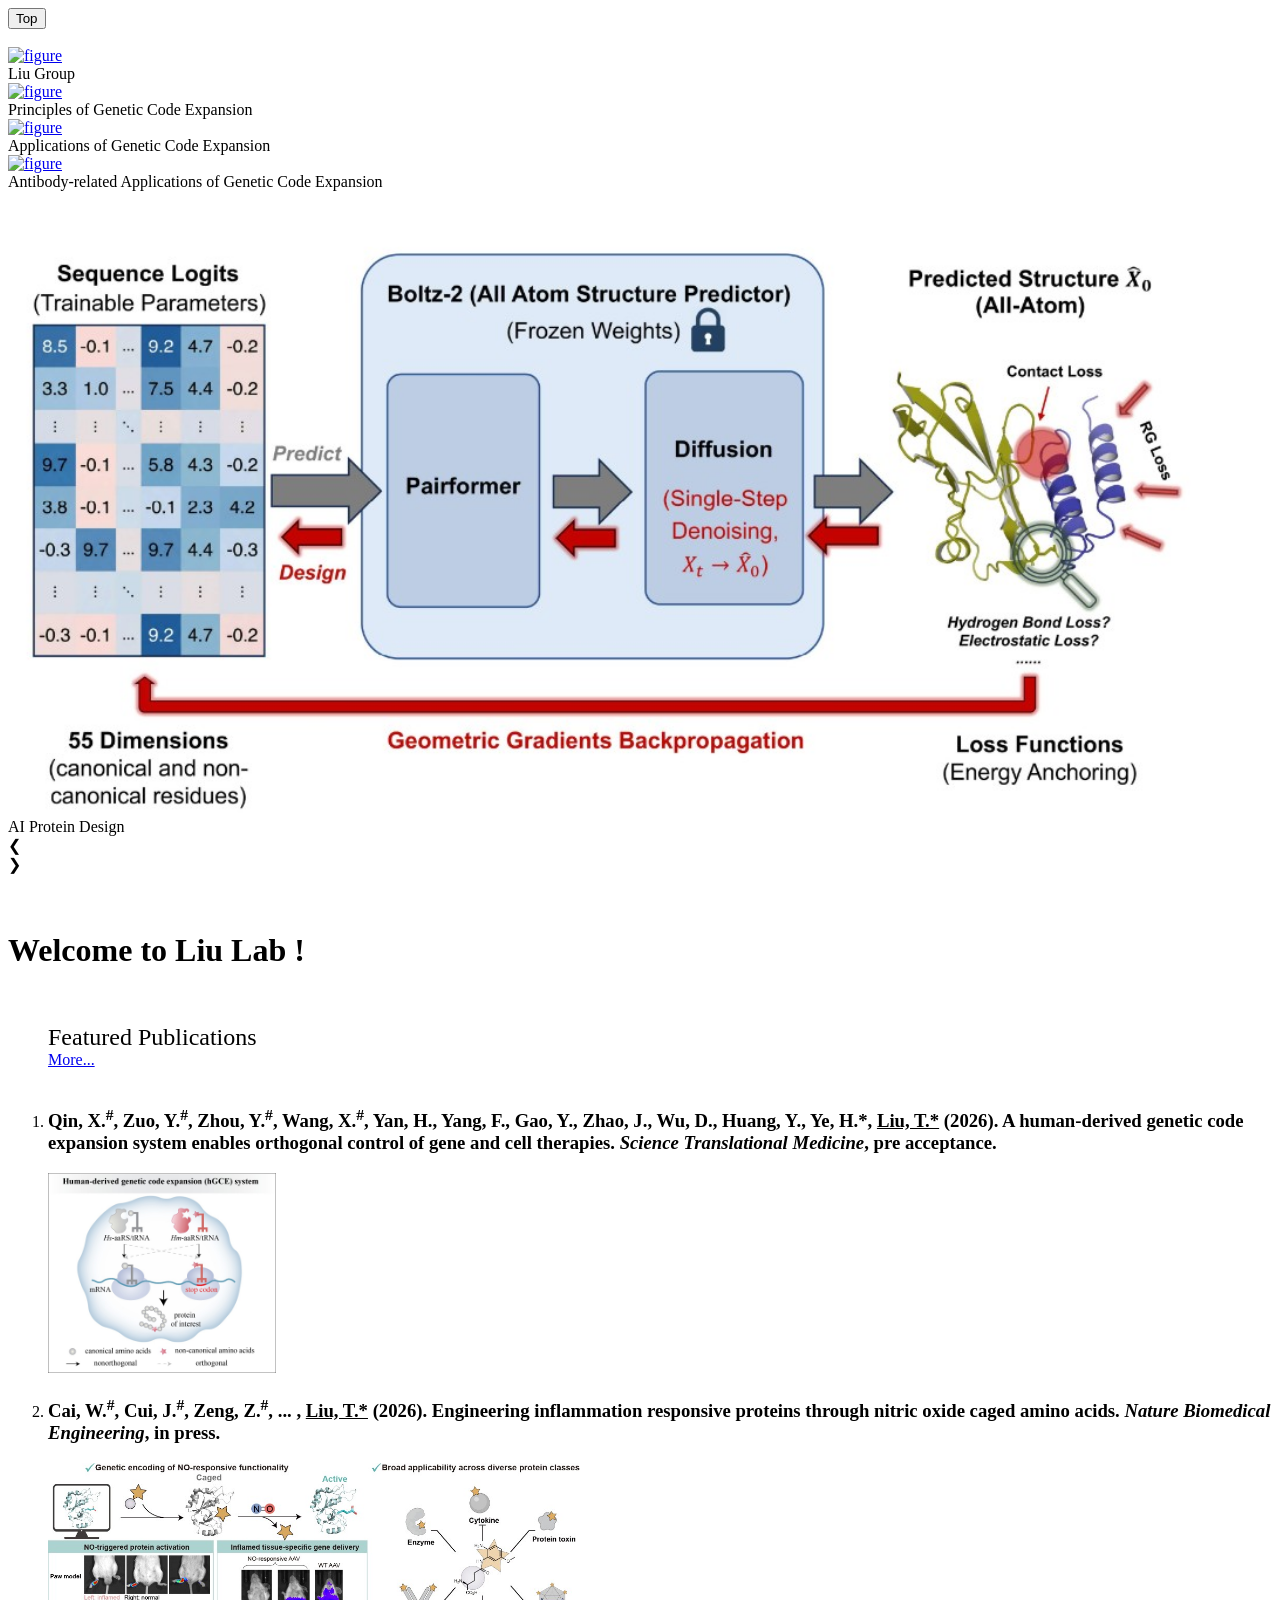
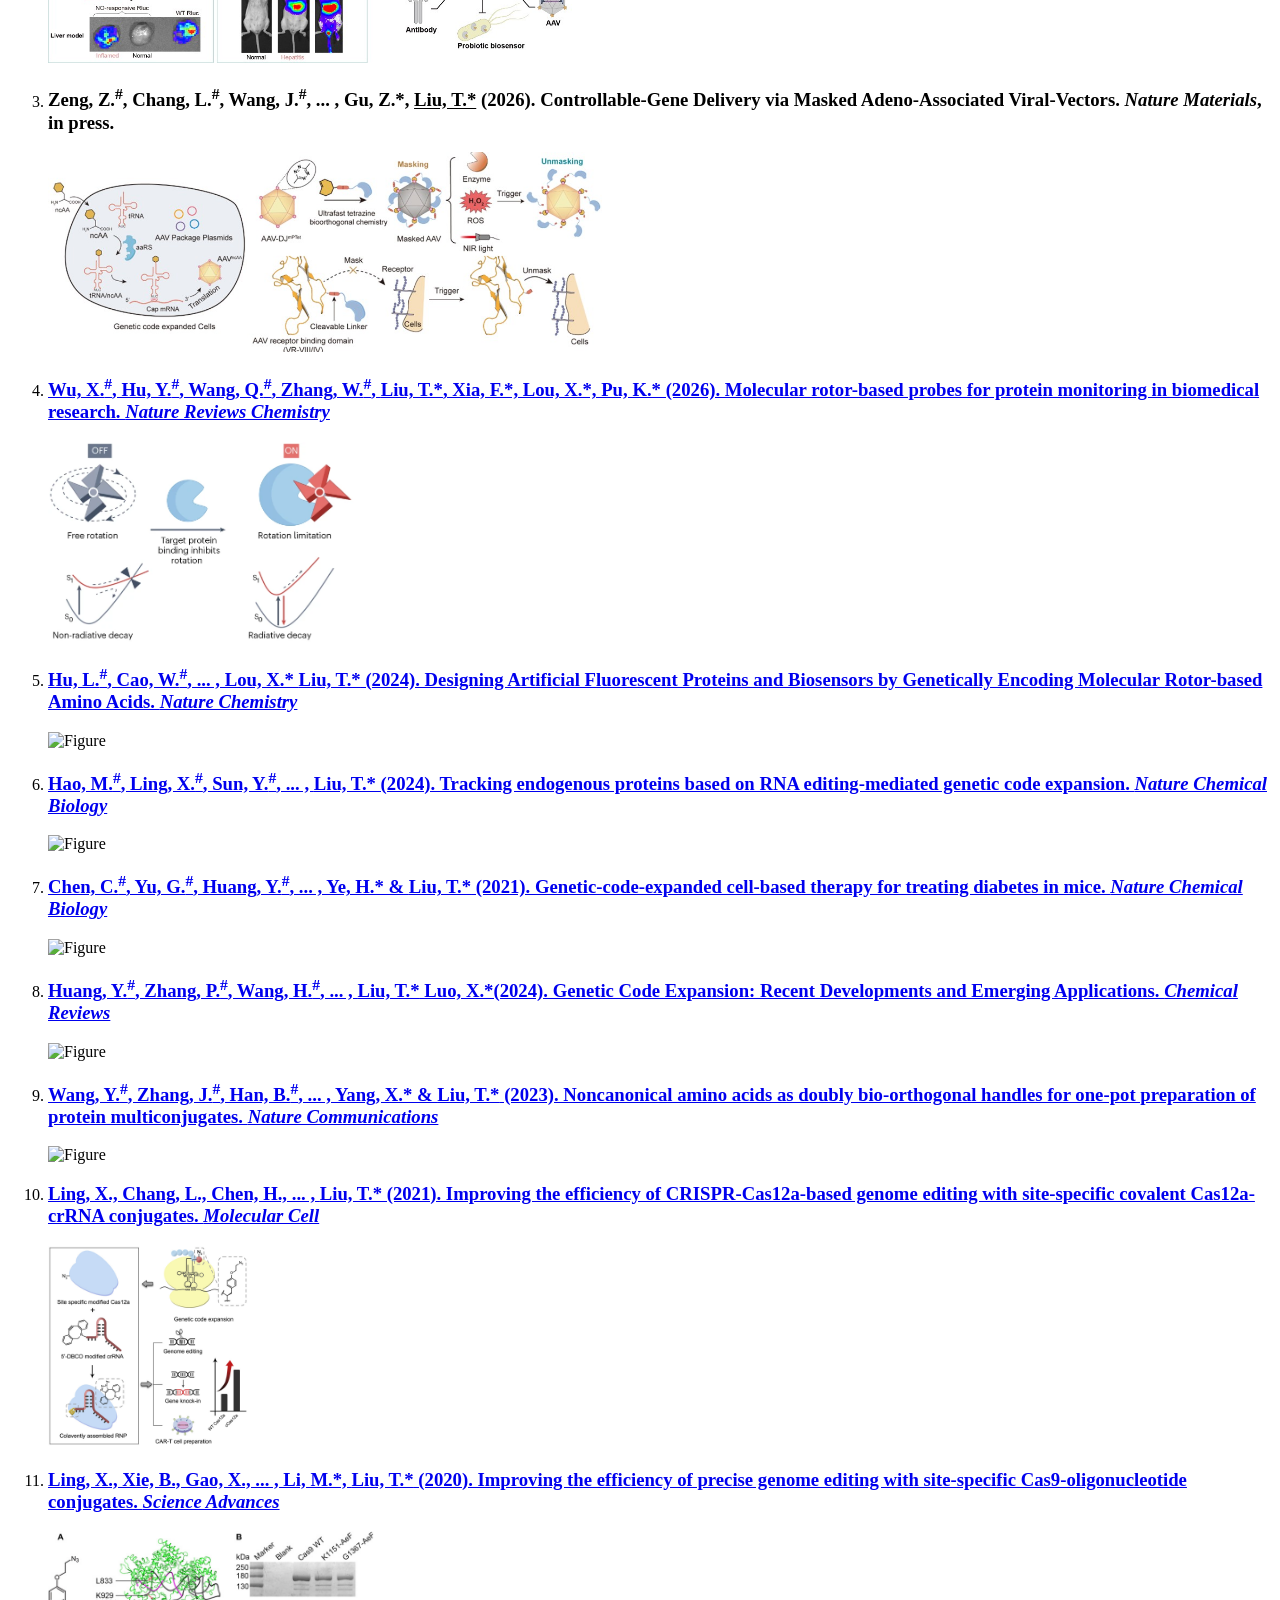
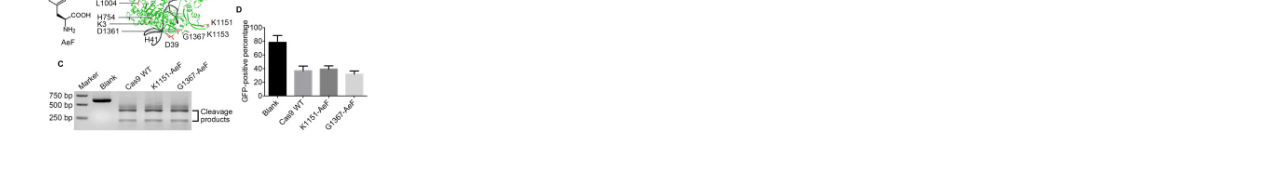
==== commit 564bfd52: "Add STM pre-acceptance paper to featured and publications lists." ====
--- a/LiuLab.html
+++ b/LiuLab.html
@@ -82,6 +82,15 @@
             <br/>
         <div class="recent-publication">
             <li><h3>
+                Qin, X.<sup>#</sup>, Zuo, Y.<sup>#</sup>, Zhou, Y.<sup>#</sup>, Wang, X.<sup>#</sup>, Yan, H., Yang, F., Gao, Y., Zhao, J., Wu, D., Huang, Y., Ye, H.*, <b><u>Liu, T.*</u></b> (2026). A human-derived genetic code expansion system enables orthogonal control of gene and cell therapies. <i>Science Translational Medicine</i>, pre acceptance.
+            </h3></li>
+            <div class="recent-publication-picture">
+                <img src="images/2026_stm_hgce.png" height="200px"
+                        alt="Figure">
+            </div>
+        </div>
+        <div class="recent-publication">
+            <li><h3>
                 Cai, W.<sup>#</sup>, Cui, J.<sup>#</sup>, Zeng, Z.<sup>#</sup>, ... , <b><u>Liu, T.*</u></b> (2026). Engineering inflammation responsive proteins through nitric oxide caged amino acids. <i>Nature Biomedical Engineering</i>, in press.
             </h3></li>
             <div class="recent-publication-picture">
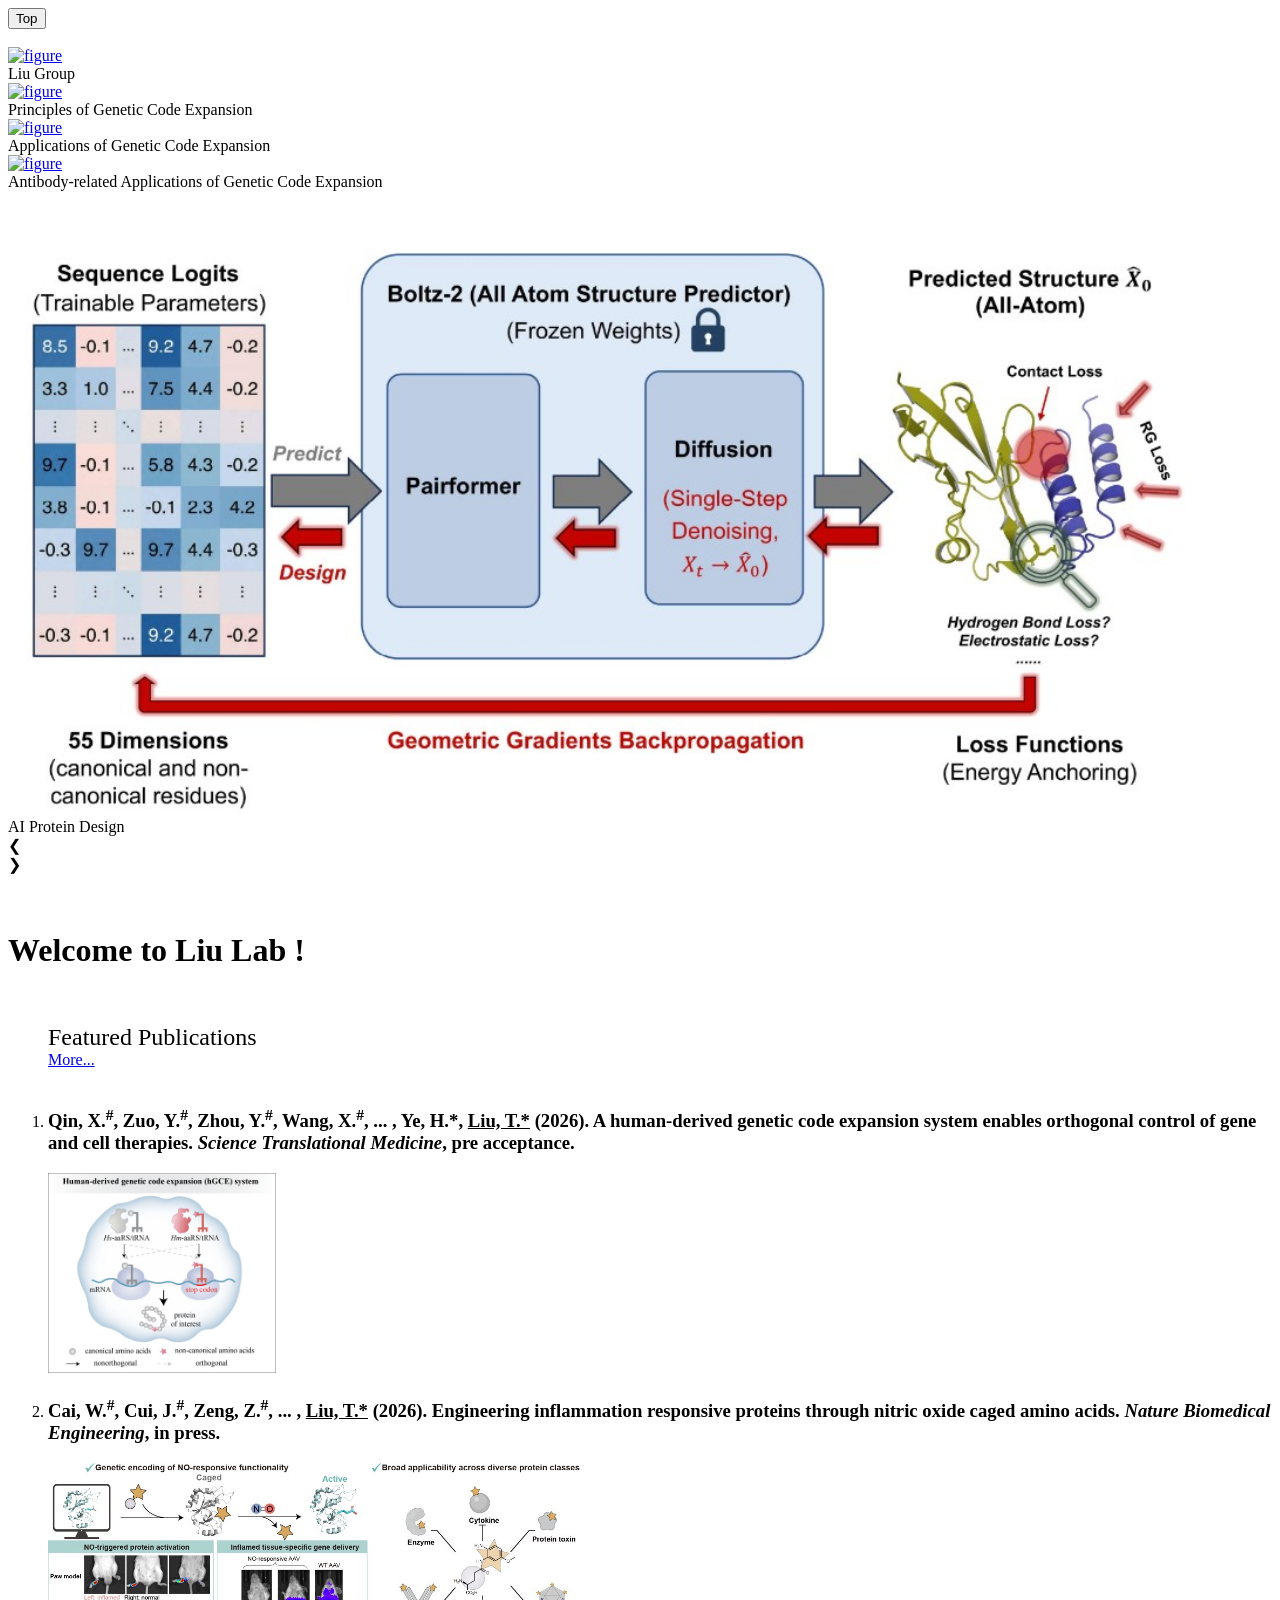
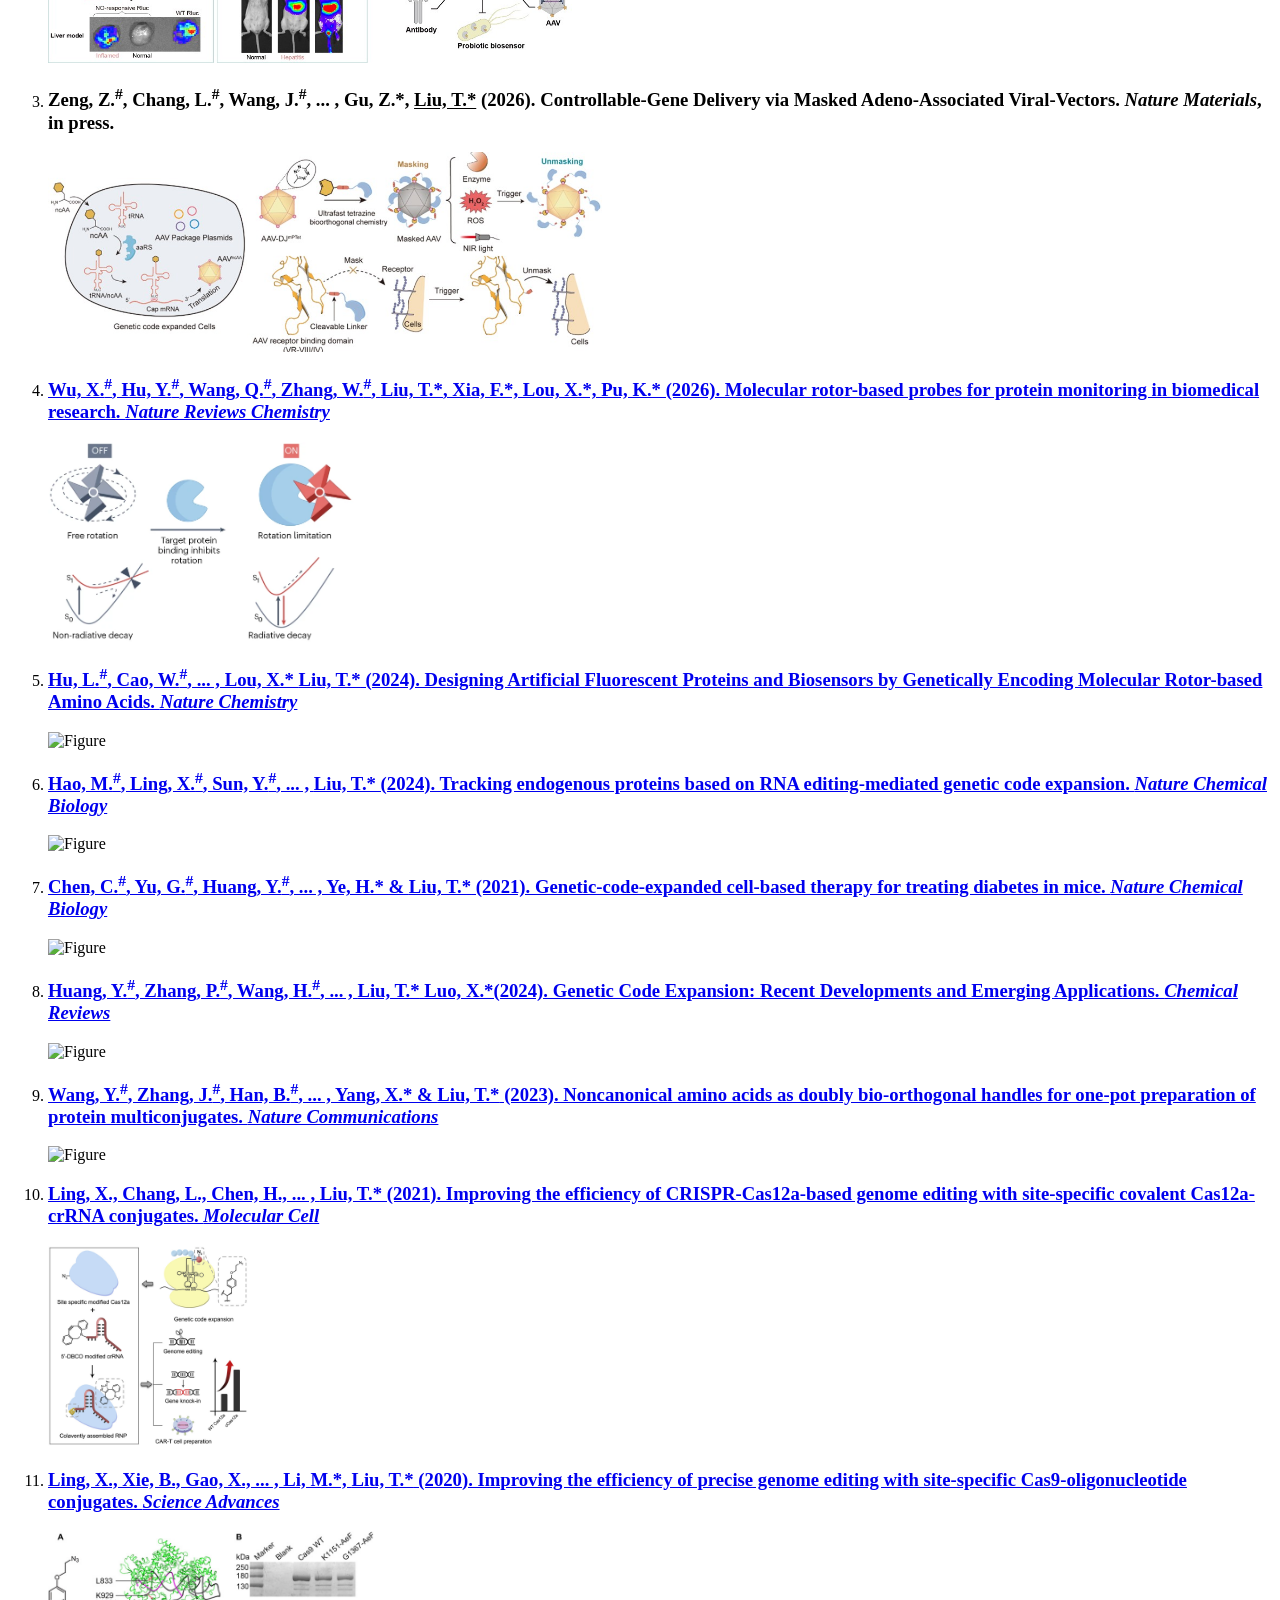
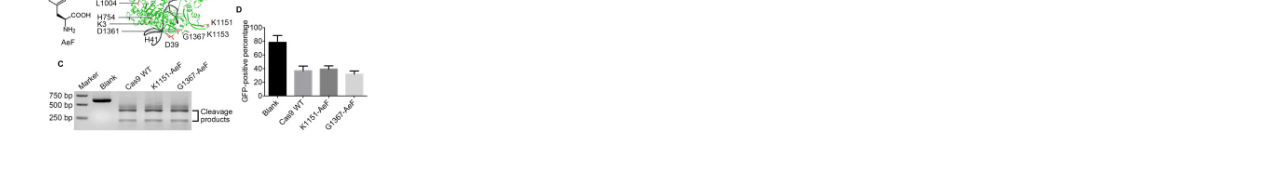
==== commit f7390947: "Shorten STM author list to co-first and corresponding authors." ====
--- a/LiuLab.html
+++ b/LiuLab.html
@@ -82,7 +82,7 @@
             <br/>
         <div class="recent-publication">
             <li><h3>
-                Qin, X.<sup>#</sup>, Zuo, Y.<sup>#</sup>, Zhou, Y.<sup>#</sup>, Wang, X.<sup>#</sup>, Yan, H., Yang, F., Gao, Y., Zhao, J., Wu, D., Huang, Y., Ye, H.*, <b><u>Liu, T.*</u></b> (2026). A human-derived genetic code expansion system enables orthogonal control of gene and cell therapies. <i>Science Translational Medicine</i>, pre acceptance.
+                Qin, X.<sup>#</sup>, Zuo, Y.<sup>#</sup>, Zhou, Y.<sup>#</sup>, Wang, X.<sup>#</sup>, ... , Ye, H.*, <b><u>Liu, T.*</u></b> (2026). A human-derived genetic code expansion system enables orthogonal control of gene and cell therapies. <i>Science Translational Medicine</i>, pre acceptance.
             </h3></li>
             <div class="recent-publication-picture">
                 <img src="images/2026_stm_hgce.png" height="200px"
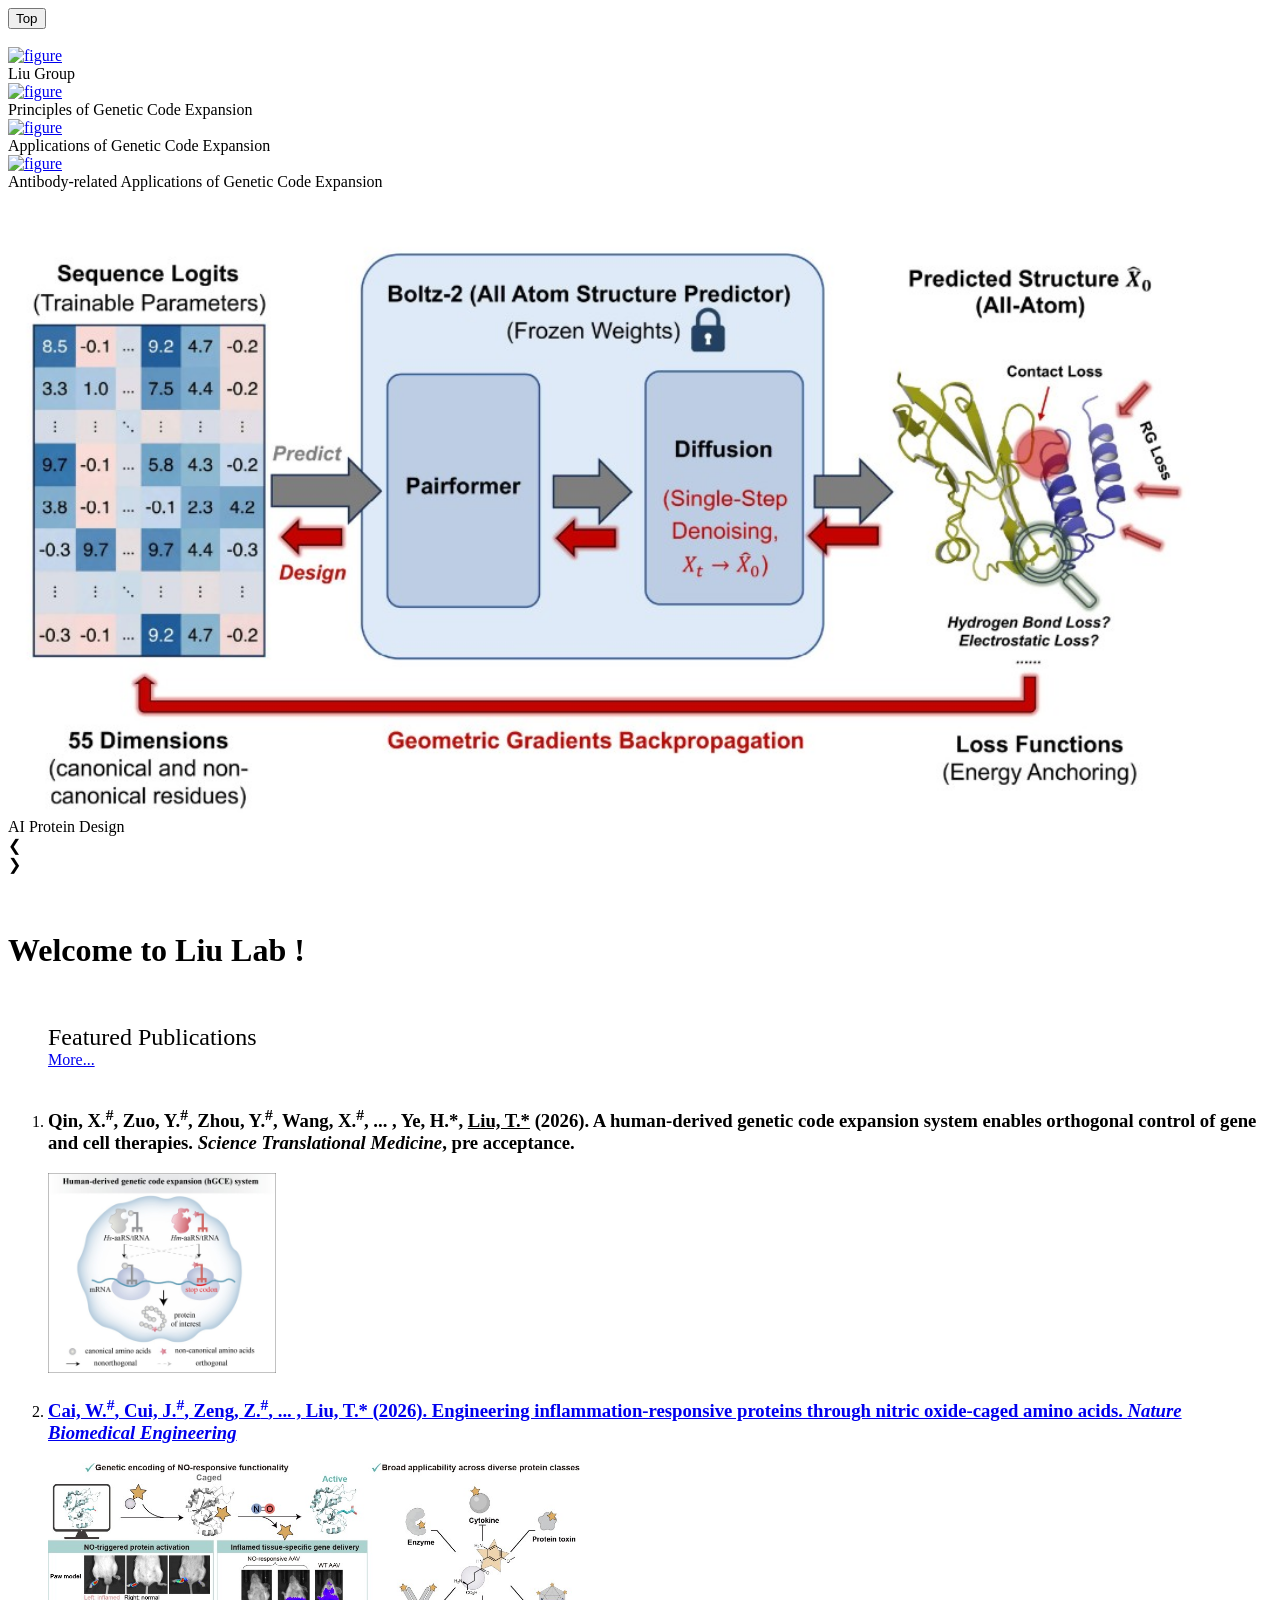
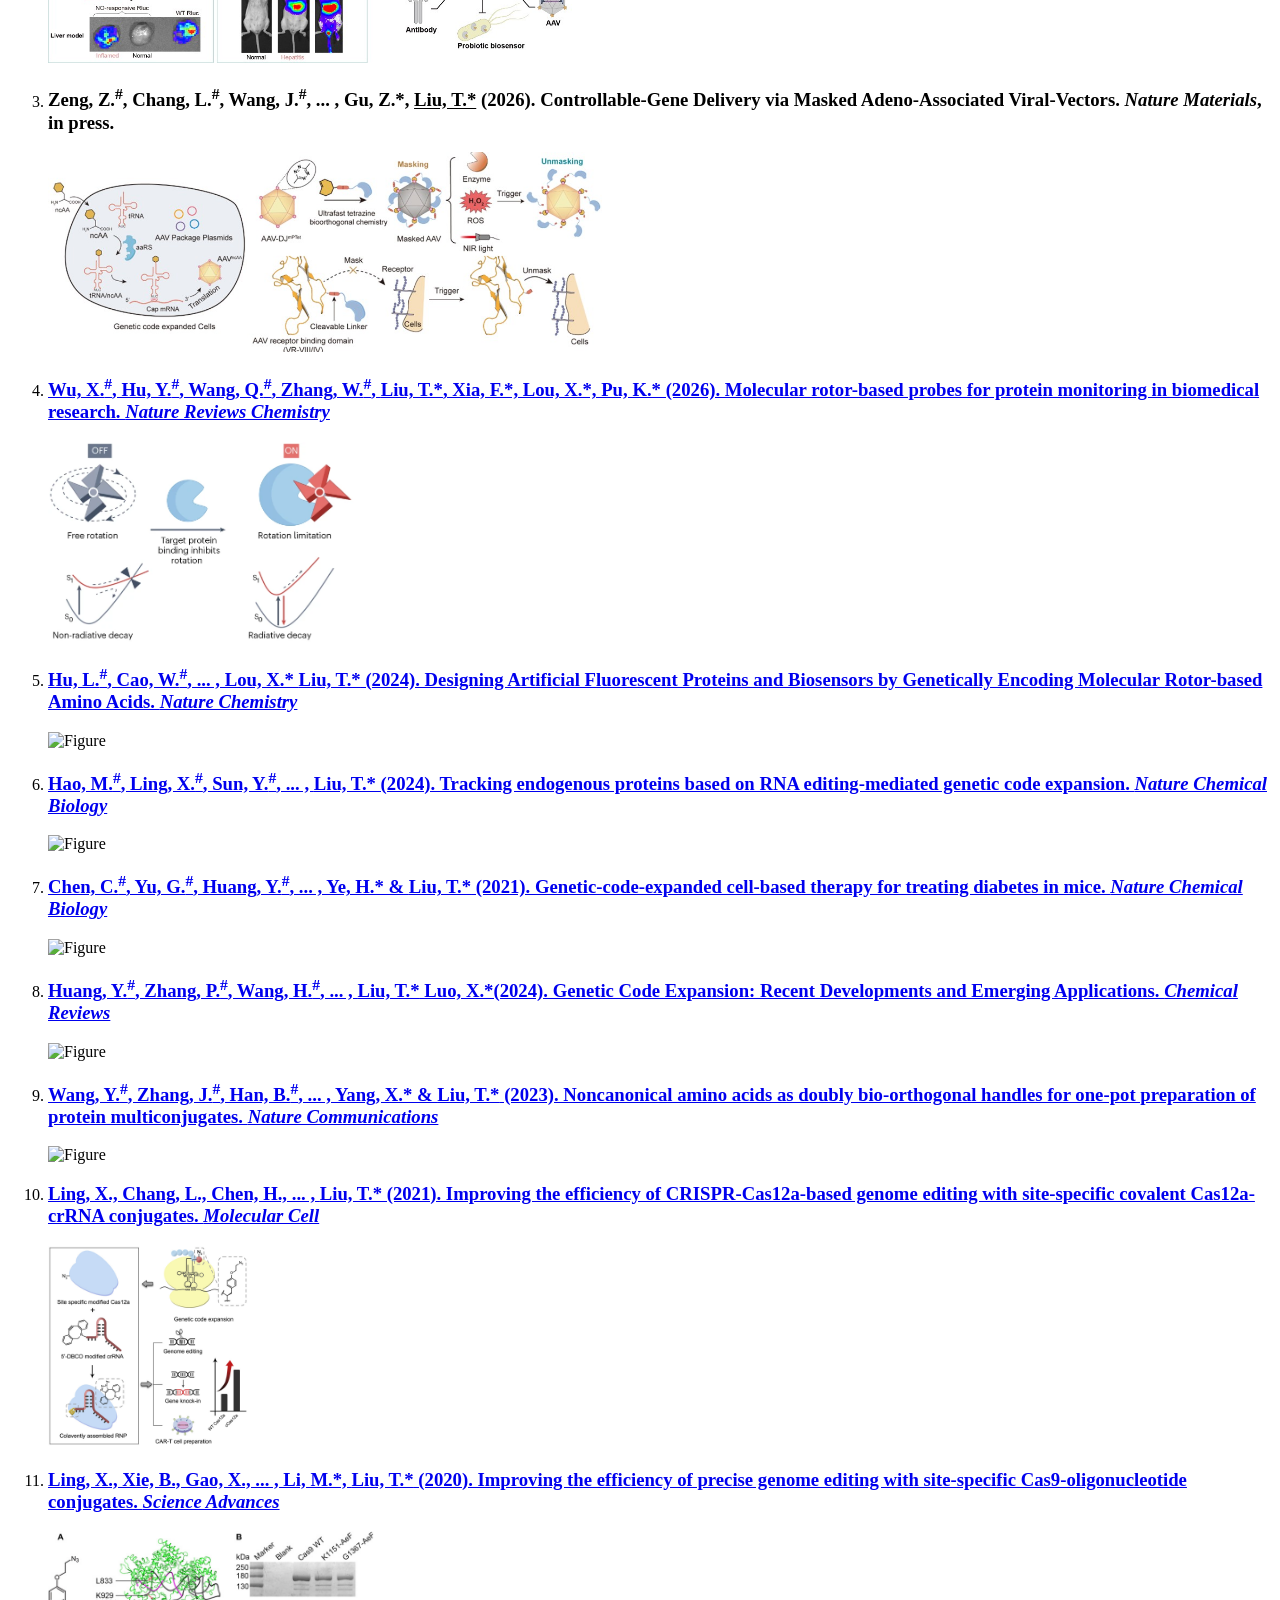
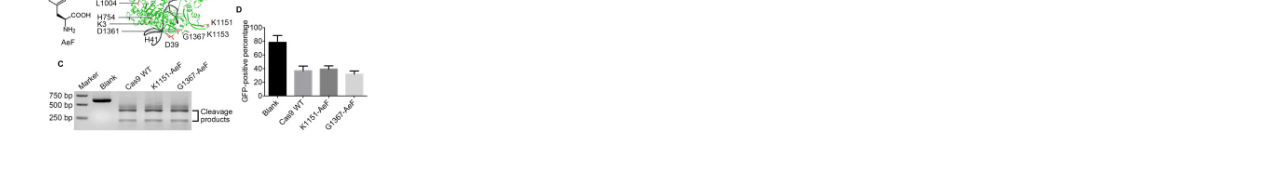
==== commit 675dba17: "Link Nat. Biomed. Eng. paper now that it is online." ====
--- a/LiuLab.html
+++ b/LiuLab.html
@@ -91,7 +91,8 @@
         </div>
         <div class="recent-publication">
             <li><h3>
-                Cai, W.<sup>#</sup>, Cui, J.<sup>#</sup>, Zeng, Z.<sup>#</sup>, ... , <b><u>Liu, T.*</u></b> (2026). Engineering inflammation responsive proteins through nitric oxide caged amino acids. <i>Nature Biomedical Engineering</i>, in press.
+                <a href="https://doi.org/10.1038/s41551-026-01782-9"
+                target="_blank"> Cai, W.<sup>#</sup>, Cui, J.<sup>#</sup>, Zeng, Z.<sup>#</sup>, ... , <b><u>Liu, T.*</u></b> (2026). Engineering inflammation-responsive proteins through nitric oxide-caged amino acids. <i>Nature Biomedical Engineering</i></a>
             </h3></li>
             <div class="recent-publication-picture">
                 <img src="images/2026_natbiomedeng.png" height="200px"
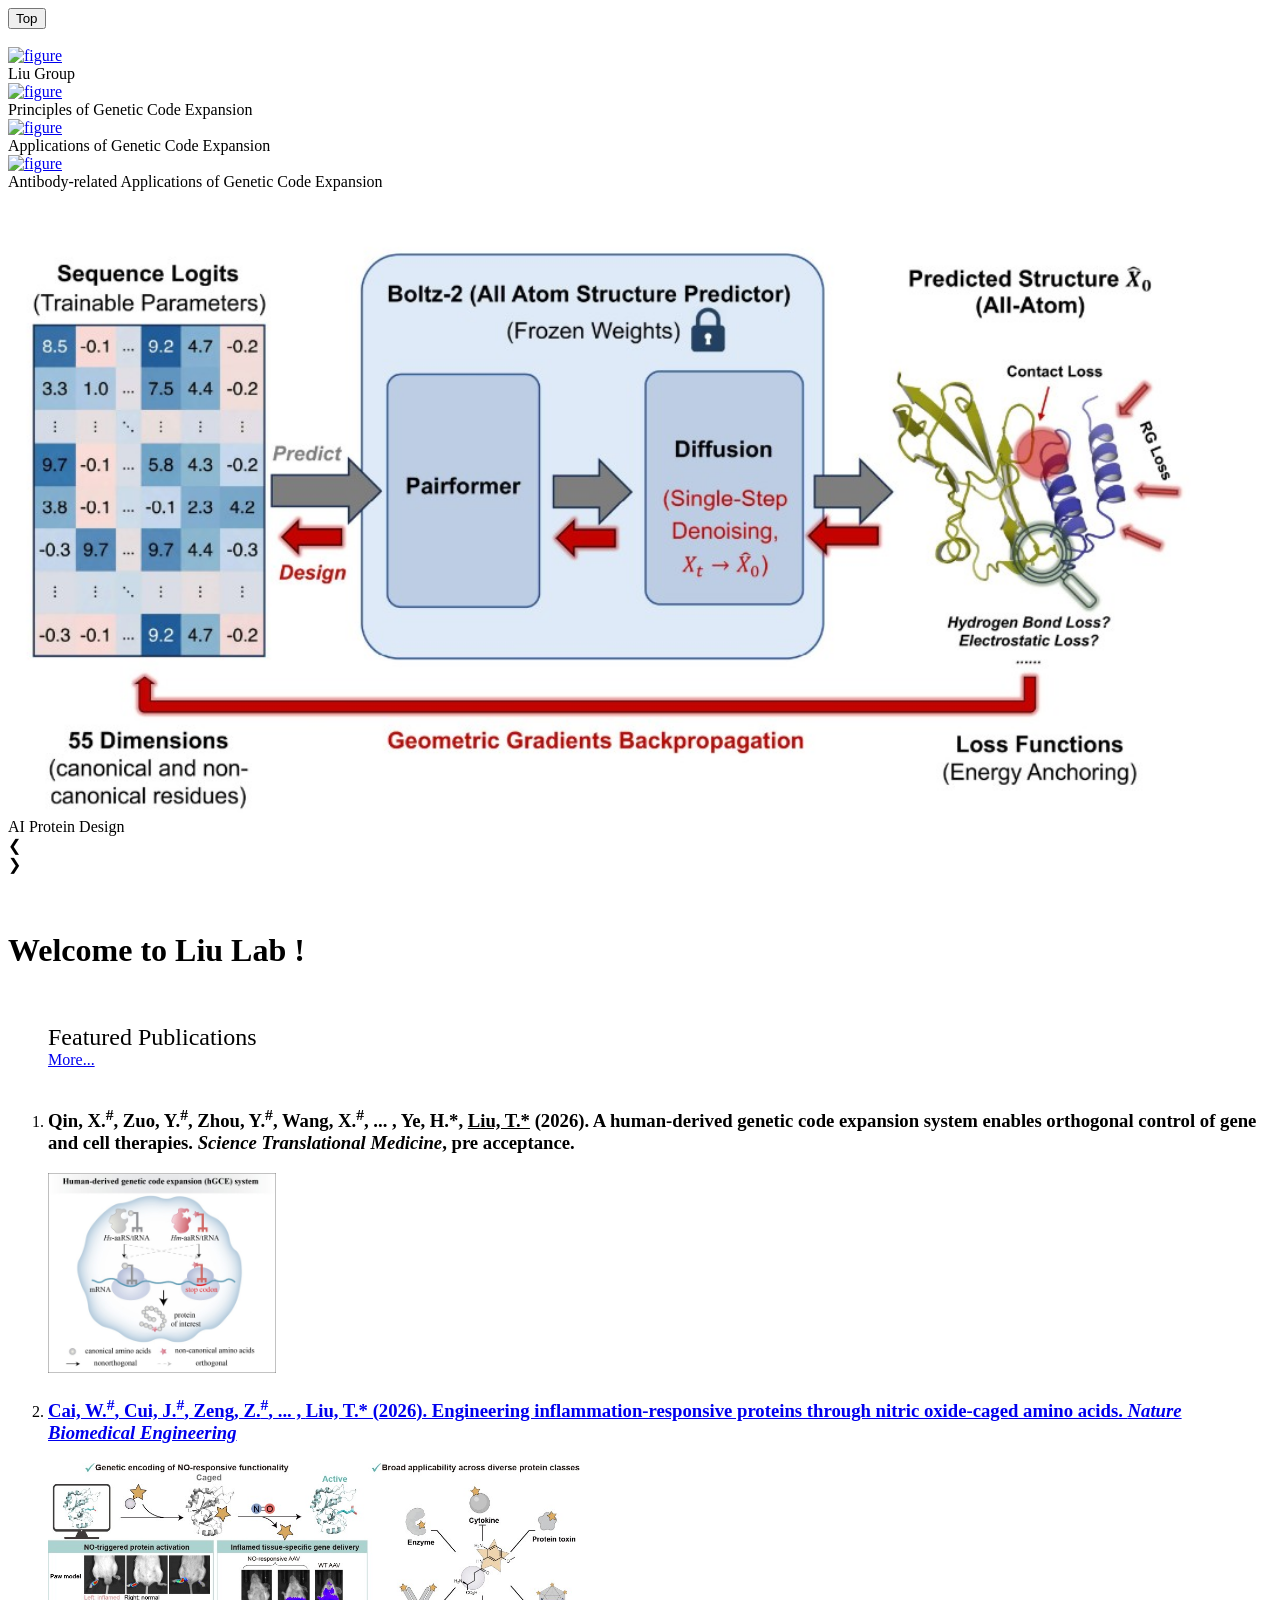
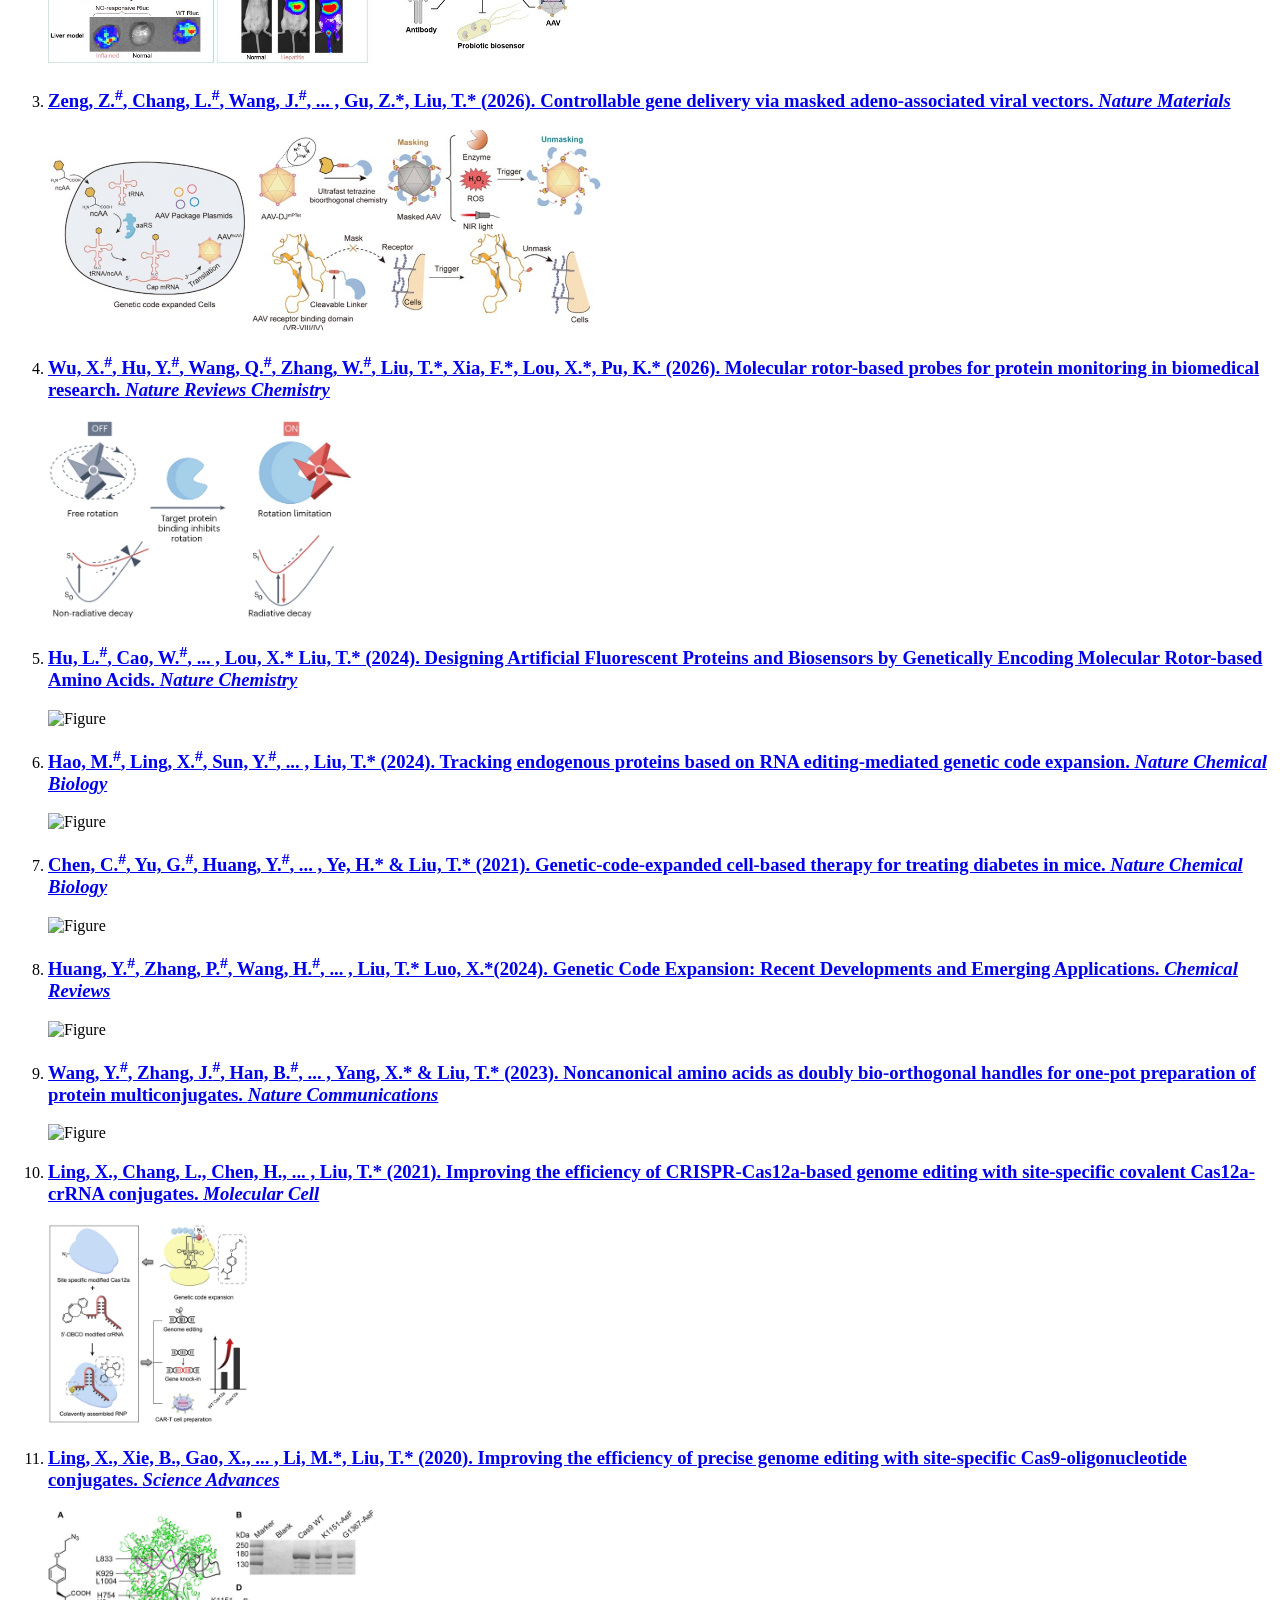
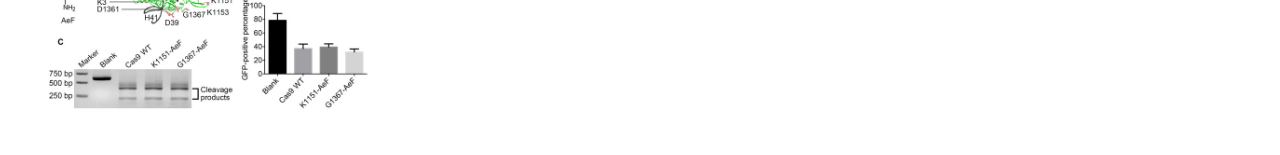
==== commit cc32f558: "Link Nature Materials paper now that it is online." ====
--- a/LiuLab.html
+++ b/LiuLab.html
@@ -101,7 +101,8 @@
         </div>
         <div class="recent-publication">
             <li><h3>
-                Zeng, Z.<sup>#</sup>, Chang, L.<sup>#</sup>, Wang, J.<sup>#</sup>, ... , Gu, Z.*, <b><u>Liu, T.*</u></b> (2026). Controllable-Gene Delivery via Masked Adeno-Associated Viral-Vectors. <i>Nature Materials</i>, in press.
+                <a href="https://www.nature.com/articles/s41563-026-02724-1"
+                target="_blank"> Zeng, Z.<sup>#</sup>, Chang, L.<sup>#</sup>, Wang, J.<sup>#</sup>, ... , Gu, Z.*, <b><u>Liu, T.*</u></b> (2026). Controllable gene delivery via masked adeno-associated viral vectors. <i>Nature Materials</i></a>
             </h3></li>
             <div class="recent-publication-picture">
                 <img src="images/2026_natmater.png" height="200px"
